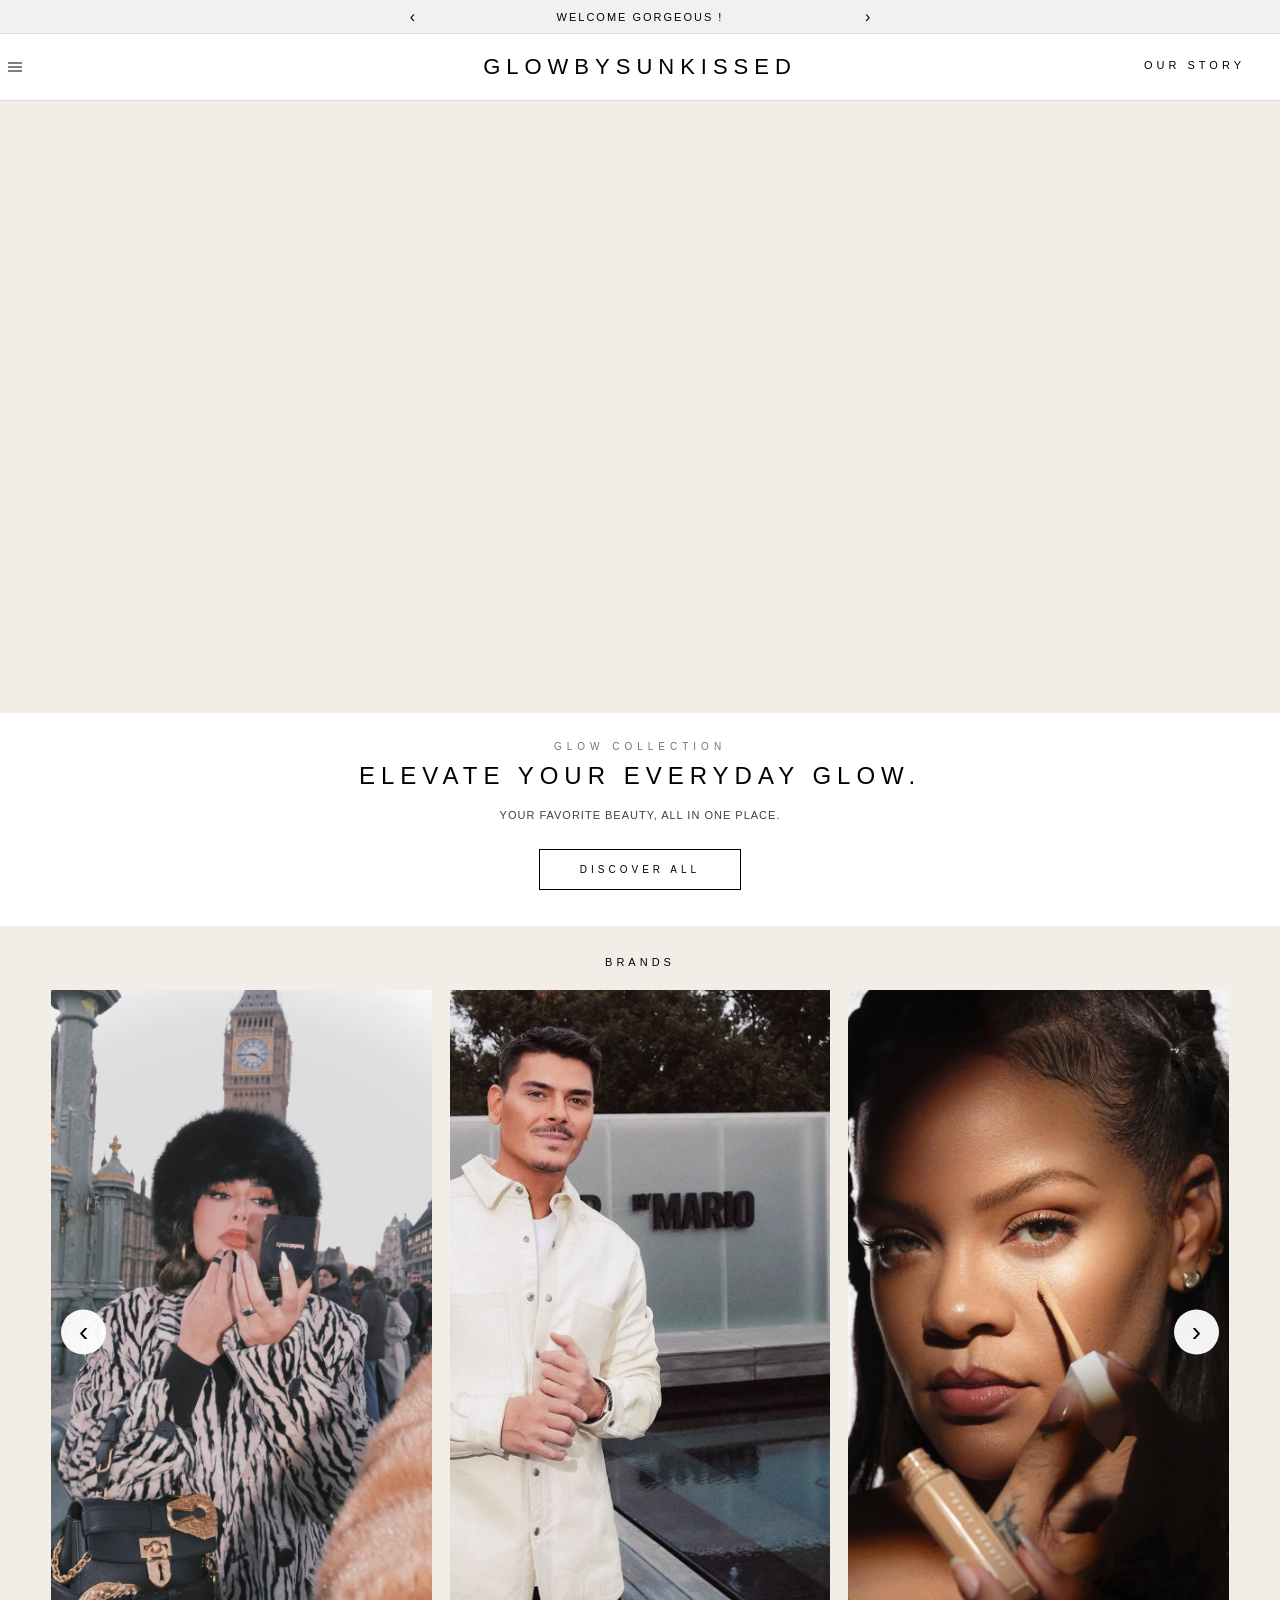
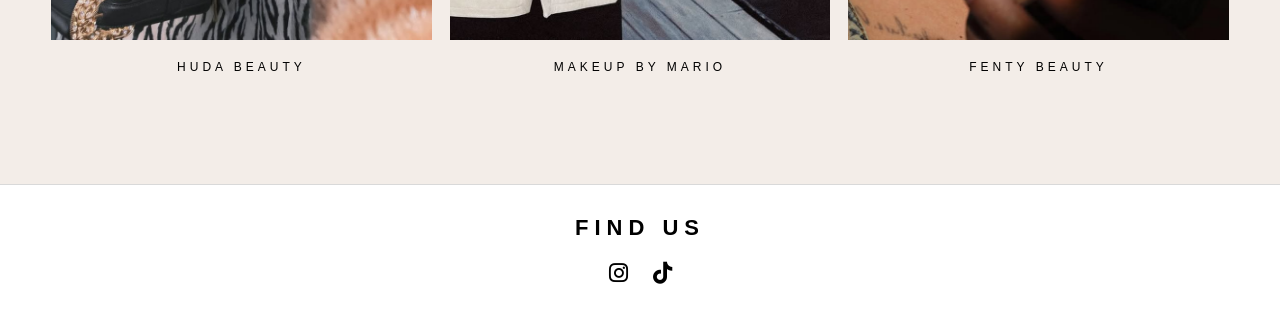
==== index.html @ 917afe5e "Add files via upload" ====
<!DOCTYPE html>
<html lang="en">
<head>
<meta charset="UTF-8">
<meta name="viewport" content="width=device-width, initial-scale=1.0">
<link rel="icon" type="image/png" href="iconn.png">
<title>glowbysunkissed</title>
<link rel="stylesheet" href="TitlePage1.css">
</head>

<body>
<!-- POPUP
<div id="popupOverlay">

  <div class="popup-box">

    CLOSE
    <span class="popup-close">&times;</span>

    LEFT IMAGE
    <div class="popup-image">
      <img src="comingsoon.jpeg">
    </div>

    RIGHT CONTENT
    <div class="popup-content">

      <h2>COMING SOON !</h2>

      <p>Stay tuned for something beautiful.</p>


    </div>

  </div>

</div> -->
<div class="announcement-bar">

<button class="announce-btn" id="announcePrev">&#8249;</button>

<div class="announcement-container">
<div class="announcement-slider" id="announcementSlider">
<span class="announcement-item">WELCOME GORGEOUS !</span>
<span class="announcement-item">YOUR FAVORITE BRANDS ARE WAITING</span>
<span class="announcement-item">KEEP GLOWING BEAUTIFUL</span>
</div>
</div>

<button class="announce-btn" id="announceNext">&#8250;</button>

</div>

<header class="fenty-header">
<a href="ourstory" class="about-header">OUR STORY</a>
<!-- MOBILE OVERLAY -->
<div class="mobile-overlay" id="mobileOverlay"></div>

<!-- MOBILE MENU -->
<div class="mobile-menu" id="mobileMenu">

  <div class="mobile-menu-header">
    <span>MENU</span>
    <button class="mobile-close" id="closeMenuBtn" aria-label="Close menu">&times;</button>
  </div>

  <div class="mobile-menu-content">
    <a href="miniglow" class="mobile-menu-link">MINIGLOW !</a>
        <a href="shop" class="mobile-menu-link">SHOP ALL</a>
    <a href="shop?filter=face" class="mobile-menu-link">FACE</a>
    <a href="shop?filter=cheeks" class="mobile-menu-link">CHEEKS</a>
    <a href="shop?filter=eyes" class="mobile-menu-link">EYES</a>
    <a href="shop?filter=lips" class="mobile-menu-link">LIPS</a>
    <a href="shop?filter=brush" class="mobile-menu-link">BRUSH</a>

    <!-- BRANDS COMBO BOX -->
    <div class="mobile-menu-group brands-combo">
      <button class="mobile-menu-link combo-toggle" type="button">
        <span>BRANDS</span>
        <span class="combo-icon">+</span>
      </button>

      <div class="mobile-submenu">
        <a href="shop?filter=hudabeauty">HUDABEAUTY</a>
        <a href="shop?filter=makeupbymario">MAKEUPBYMARIO</a>
        <a href="shop?filter=fentybeauty">FENTYBEAUTY</a>
        <a href="shop?filter=refy">REFY</a>
        <a href="shop?filter=loca">LOCA</a>
        <a href="shop?filter=kosas">KOSAS</a>
        <a href="shop?filter=onesize">ONESIZE</a>
        <a href="shop?filter=hauslabs">HAUSLABS</a>
        <a href="shop?filter=saie">SAIE</a>
      </div>
    </div>

    <div class="mobile-world-title">
      <strong>GLOWERS</strong> WORLD
    </div>

    <div class="mobile-world-links">
      <a href="#" class="mobile-menu-link findus-toggle">FIND US</a>

      <div class="findus-submenu">
        <a href="https://www.instagram.com/glow.bysunkissed">INSTAGRAM</a>
        <a href="https://www.tiktok.com/@sunkissedreview">TIKTOK</a>
      </div>

      <a href="ourstory">OUR STORY</a>
    </div>

  </div>
</div>

<!-- MENU ICON -->
<div class="menu-icon" id="menuBtn">
<span></span>
<span></span>
<span></span>
</div>

<h1>
<a href="index" class="logo-link">GLOWBYSUNKISSED</a>
</h1>

</header>

<!-- MEGA MENU -->
<div class="mega-menu luxury-menu">
  <div class="mega-grid luxury-mega-grid">

    <a href="shop?filter=face" class="luxury-mega-item">
      <img src="headerpc/face.jpg" alt="FACE">
      <div class="mega-content">
        <span></span>
        <p>FACE</p>
      </div>
    </a>

    <a href="shop?filter=cheeks" class="luxury-mega-item">
      <img src="headerpc/cheeks.jpg" alt="CHEEKS">
      <div class="mega-content">
        <span></span>
        <p>CHEEKS</p>
      </div>
    </a>

    <a href="shop?filter=eyes" class="luxury-mega-item">
      <img src="headerpc/eyes.jpg" alt="EYES">
      <div class="mega-content">
        <span></span>
        <p>EYES</p>
      </div>
    </a>

    <a href="miniglow" class="luxury-mega-item">
      <img src="miniglow/miniglow.jpeg" alt="MINIGLOW">
      <div class="mega-content">
        <span></span>
        <p>MINIGLOW !</p>
      </div>
    </a>

    <a href="shop?filter=lips" class="luxury-mega-item">
      <img src="headerpc/lips.jpg" alt="LIPS">
      <div class="mega-content">
        <span></span>
        <p>LIPS</p>
      </div>
    </a>

    <a href="shop?filter=brush" class="luxury-mega-item">
      <img src="headerpc/brush.jpg" alt="BRUSH">
      <div class="mega-content">
        <span></span>
        <p>BRUSH</p>
      </div>
    </a>

  </div>
</div>
</div>

<section class="home-hero-refy">

  <div class="hero-video-full">
<video class="hero-video" autoplay muted loop playsinline poster="hero.jpg">
  <source src="hero.mp4 (2).mp4" type="video/mp4">
</video>
  </div>

  <div class="hero-text-under">
    <p class="home-kicker">GLOW COLLECTION</p>
    <h2>ELEVATE YOUR EVERYDAY GLOW.</h2>
<p class="home-desc">
YOUR FAVORITE BEAUTY, ALL IN ONE PLACE.
</p>

    <a href="shop" class="home-hero-btn">DISCOVER ALL</a>
  </div>

</section>


<section class="categories-section">

<p class="sub-title">BRANDS</p>

<div class="categories-wrapper">

<button class="nav-btn prev" id="prevBtn">&#8249;</button>

<div class="categories-slider" id="categoriesSlider">

<!-- Huda Beauty -->
<div class="category-card">
<div class="category-image-box">
<img src="titleHudabeauty.jpg" alt="HUDA BEAUTY">
<a href="shop?filter=hudabeauty" class="view-product-btn">EXPLORE</a>
</div>
<span class="category-label">HUDA BEAUTY</span>
</div>

<!-- Makeup By Mario -->
<div class="category-card">
<div class="category-image-box">
<img src="titleMakeupByMario.jpg" alt="MAKEUP BY MARIO">
<a href="shop?filter=makeupbymario" class="view-product-btn">EXPLORE</a>
</div>
<span class="category-label">MAKEUP BY MARIO</span>
</div>

<!-- Fenty Beauty -->
<div class="category-card">
<div class="category-image-box">
<img src="titleFentyBeauty.jpg" alt="FENTY BEAUTY">
<a href="shop?filter=fentybeauty" class="view-product-btn">EXPLORE</a>
</div>
<span class="category-label">FENTY BEAUTY</span>
</div>

<!-- REFY -->
<div class="category-card">
<div class="category-image-box">
<img src="titleREFY.jpg" alt="REFY">
<a href="shop?filter=refy" class="view-product-btn">EXPLORE</a>
</div>
<span class="category-label">REFY</span>
</div>

<!-- LOCA -->
<div class="category-card">
<div class="category-image-box">
<img src="titleLoca.jpg" alt="LOCA">
<a href="shop?filter=loca" class="view-product-btn">EXPLORE</a>
</div>
<span class="category-label">LOCA</span>
</div>

<!-- KOSAS -->
<div class="category-card">
<div class="category-image-box">
<img src="titleKosas.jpg" alt="KOSAS">
<a href="shop?filter=kosas" class="view-product-btn">EXPLORE</a>
</div>
<span class="category-label">KOSAS</span>
</div>

<!-- ONESIZE -->
<div class="category-card">
<div class="category-image-box">
<img src="titleOnesize.jpg" alt="ONE/SIZE">
<a href="shop?filter=onesize" class="view-product-btn">EXPLORE</a>
</div>
<span class="category-label">ONE/SIZE</span>
</div>

<!-- HAUS LABS -->
<div class="category-card">
<div class="category-image-box">
<img src="titleHausLabss143.jpg" alt="HAUS LABS">
<a href="shop?filter=hauslabs" class="view-product-btn">EXPLORE</a>
</div>
<span class="category-label">HAUS LABS</span>
</div>

<!-- Saie -->
<div class="category-card">
<div class="category-image-box">
<img src="titleSaie.jpg" alt="SAIE">
<a href="shop?filter=saie" class="view-product-btn">EXPLORE</a>
</div>
<span class="category-label">SAIE</span>
</div>

</div>

<button class="nav-btn next" id="nextBtn">&#8250;</button>

</div>

</section>

<footer class="footer-findus" id="findus">

<h1>FIND US</h1>
<div class="social-icons">
<a href="https://www.instagram.com/glow.bysunkissed"><i class="fa-brands fa-instagram"></i></a>
<a href="https://www.tiktok.com/@sunkissedreview"><i class="fa-brands fa-tiktok"></i></a>
</div>

</footer>

<link rel="stylesheet" href="https://cdnjs.cloudflare.com/ajax/libs/font-awesome/6.5.0/css/all.min.css">

<script src="titlepage.js"></script>

</body>
</html>
---- TitlePage1.css ----
/* RESET */
*{
margin:0;
padding:0;
box-sizing:border-box;
}

html,body{
width:100%;
max-width:100%;
overflow-x:hidden;
}

/* BODY */

body{
background:#f3ede8;
font-family:Georgia, serif;
}

/* LINKS */

.logo-link{
text-decoration:none;
color:black;
}

/* HEADER */

.fenty-header{
position:relative;
text-align:center;
padding:20px 0;
border-bottom:1px solid #d9d9d9;
background:white;
z-index:2000;
}

.fenty-header h1{
font-size:22px;
letter-spacing:6px;
font-weight:500;
font-family:Arial, sans-serif;
}

/* HAMBURGER */

.menu-icon{
position:absolute;
left:8px;
top:50%;
transform:translateY(-50%);
width:14px;
height:9px;
display:flex;
flex-direction:column;
justify-content:space-between;
cursor:pointer;
z-index:6000;
}

.menu-icon span{
display:block;
height:1px;
width:100%;
background:#000;
transition:0.3s;
}

.menu-icon.active span:nth-child(1){
transform:rotate(45deg) translate(3px,3px);
}

.menu-icon.active span:nth-child(2){
opacity:0;
}

.menu-icon.active span:nth-child(3){
transform:rotate(-45deg) translate(3px,-3px);
}

/* CATEGORY */

.category-menu{
position:absolute;
left:40px;
top:50%;
transform:translateY(-50%);
font-family:Arial, sans-serif;
z-index:2000;
}

.category-text{
font-size:11px;
letter-spacing:4px;
cursor:pointer;
}

/* MEGA MENU */

.mega-menu{
position:fixed;
top:95px;
left:0;
width:100%;
height:50vh;
background:#f3ede8;
z-index:3000;
padding:40px 80px;
transform:translateY(-20px);
opacity:0;
pointer-events:none;
transition:transform 0.35s ease, opacity 0.35s ease;
}

.mega-menu.active{
transform:translateY(0);
opacity:1;
pointer-events:auto;
}

.mega-grid{
display:grid;
grid-template-columns:repeat(auto-fit,minmax(180px,1fr));
}

.mega-item{
text-decoration:none;
color:black;
}

.mega-item img{
width:100%;
height:220px;
object-fit:cover;
transition:0.3s;
}

.mega-item:hover img{
transform:scale(1.05);
}

.mega-item p{
text-align:center;
font-size:11px;
letter-spacing:4px;
margin-top:14px;
font-family:Arial, sans-serif;
}

/* SECTION */

.categories-section{
width:100%;
padding:30px 4vw 50px;
}

.sub-title{
text-align:center;
font-family:Arial, sans-serif;
font-size:11px;
letter-spacing:4px;
margin-bottom:22px;
}

/* WRAPPER */

.categories-wrapper{
position:relative;
overflow:hidden;
width:100%;
}

/* SLIDER */

.categories-slider{
display:flex;
gap:18px;
transition:transform 0.45s ease;
}

/* CARD */

.category-card{
min-width:calc((100% - 36px) / 3);
flex:0 0 calc((100% - 36px) / 3);
text-align:center;
}

/* IMAGE */

.category-image-box{
position:relative;
width:100%;
height:650px;
background:#ebe3dc;
overflow:hidden;
}

.category-image-box img{
width:100%;
height:100%;
object-fit:cover;
}

/* LABEL */

.category-label{
display:block;
margin-top:20px;
font-family:Arial, sans-serif;
font-size:12px;
letter-spacing:4px;
}

/* VIEW BUTTON */

.view-product-btn{
position:absolute;
left:50%;
bottom:22px;
transform:translateX(-50%);
width:80%;
padding:14px 18px;
border:1px solid #000;
background:rgba(255,255,255,0.95);
color:#000;
text-decoration:none;
text-align:center;
font-family:Arial;
font-size:11px;
letter-spacing:4px;
opacity:0;
transition:0.3s;
}

.category-image-box:hover .view-product-btn{
opacity:1;
}

.view-product-btn:hover{
background:#000;
color:#fff;
}

/* NAV BUTTONS */

.nav-btn{
position:absolute;
top:50%;
transform:translateY(-50%);
width:45px;
height:45px;
border:none;
border-radius:50%;
background:rgba(255,255,255,0.95);
font-size:28px;
cursor:pointer;
z-index:5;
display:flex;
align-items:center;
justify-content:center;
}

.prev{left:10px;}
.next{right:10px;}

/* ANNOUNCEMENT BAR */

.announcement-bar{
width:100%;
height:34px;
background:#f1f1f1;
border-bottom:1px solid #e6e0db;
display:flex;
align-items:center;
justify-content:center;
gap:15px;
font-family:Arial;
font-size:11px;
letter-spacing:2px;
}

.announcement-container{
width:420px;
overflow:hidden;
text-align:center;
}

.announcement-slider{
display:flex;
transition:transform 0.3s ease;
}

.announcement-item{
min-width:100%;
}

.announce-btn{
border:none;
background:none;
font-size:16px;
cursor:pointer;
}

/* FOOTER */

.footer-findus{
text-align:center;
padding:30px 0;
border-top:1px solid #d9d9d9;
background:white;
margin-top:60px;
}

.footer-findus h1{
font-size:22px;
letter-spacing:6px;
font-family:Arial;
}

.social-icons{
margin-top:20px;
display:flex;
justify-content:center;
gap:25px;
}

.social-icons a{
font-size:22px;
color:black;
transition:0.3s;
}

.social-icons a:hover{
opacity:0.6;
}

/* MOBILE SIDE MENU BASE */

/* MOBILE SIDE MENU BASE */

.mobile-menu{
position:fixed;
top:0;
left:-100%;
width:84%;
max-width:380px;
height:100dvh;
background:#f7f7f5;
z-index:5000;
padding:0;
transition:left 0.35s ease;
overflow-y:auto;
-webkit-overflow-scrolling:touch;
}

.mobile-menu.active{
left:0;
}

.mobile-overlay{
position:fixed;
top:0;
left:0;
width:100%;
height:100%;
background:rgba(0,0,0,0.15);
opacity:0;
pointer-events:none;
transition:0.3s;
z-index:4000;
}

.mobile-overlay.active{
opacity:1;
pointer-events:auto;
}

/* BODY LOCK WHEN MENU OPEN */

body.menu-open{
position:fixed;
width:100%;
overflow:hidden;
}

/* MOBILE MENU HEADER */

.mobile-menu-header{
display:flex;
justify-content:space-between;
align-items:center;
padding:24px 24px;
border-bottom:1px solid #dcdcdc;
font-family:Arial, sans-serif;
font-size:16px;
letter-spacing:5px;
color:#111;
text-transform:uppercase;
}

/* MOBILE MENU CONTENT */

.mobile-menu-content{
padding:0 24px 120px;
}

/* MOBILE MENU GROUP */

.mobile-menu-group{
border-bottom:1px solid #d6d6d6;
}

.mobile-menu-link{
display:flex;
justify-content:space-between;
align-items:center;
width:100%;
min-height:84px;
padding:0;
background:none;
border:none;
font-family:Arial, sans-serif;
font-size:14px;
letter-spacing:4px;
text-decoration:none;
text-transform:uppercase;
color:#111;
cursor:pointer;
text-align:left;
}

.submenu-icon{
font-size:30px;
font-weight:300;
line-height:1;
color:#111;
transition:0.25s ease;
}

/* SUBMENU */

.mobile-submenu{
display:none;
background:#ececea;
margin-bottom:0;
}

.mobile-menu-group.open .mobile-submenu{
display:block;
}

.mobile-menu-group.open .submenu-icon{
transform:rotate(45deg);
}

.mobile-submenu a{
display:block;
padding:18px 18px;
border-top:1px solid #d6d6d6;
font-family:Arial, sans-serif;
font-size:13px;
letter-spacing:4px;
text-decoration:none;
text-transform:uppercase;
color:#3a3a3a;
background:#ececea;
}

/* GLOW WORLD */

.mobile-world-title{
padding:28px 0 36px;
font-family:Arial, sans-serif;
font-size:18px;
letter-spacing:7px;
text-transform:uppercase;
color:#111;
}

.mobile-world-title strong{
font-weight:800;
letter-spacing:2px;
margin-right:6px;
}

/* WORLD LINKS */

.mobile-world-links{
display:flex;
flex-direction:column;
gap:28px;
padding-bottom:20px;
}

.mobile-world-links a{
text-decoration:none;
font-family:Arial, sans-serif;
font-size:14px;
letter-spacing:4px;
text-transform:uppercase;
color:#8c8c8c;
}

/* MOBILE */

@media (max-width:600px){

.fenty-header{
padding:10px 0;
}

.fenty-header h1{
font-size:16px;
letter-spacing:4px;
}

.menu-icon{
left:10px;
width:12px;
height:8px;
}

.categories-section{
padding:20px 0 40px;
}

.category-card{
min-width:100%;
flex:0 0 100%;
}

.category-image-box{
height:72vh;
min-height:520px;
}

.nav-btn{
width:38px;
height:38px;
font-size:22px;
}

.footer-findus h1{
font-size:18px;
letter-spacing:4px;
}

.social-icons a{
font-size:20px;
}

/* hide desktop mega menu on mobile */
.mega-menu{
display:none !important;
}

}

/* DESKTOP */

@media (min-width:601px){

.mobile-menu,
.mobile-overlay{
display:none;
}

}
/* MOBILE MENU LINKS */

.mobile-menu-link{
display:block;
padding:26px 0;
border-bottom:1px solid #dcdcdc;
font-family:Arial;
font-size:14px;
letter-spacing:4px;
text-decoration:none;
color:black;
text-transform:uppercase;
}

/* GLOW WORLD */

.mobile-world-title{
padding:30px 0 35px;
font-family:Arial;
font-size:18px;
letter-spacing:6px;
}

.mobile-world-title strong{
font-weight:800;
margin-right:6px;
}

/* LINKS UNDER GLOW WORLD */

.mobile-world-links{
display:flex;
flex-direction:column;
gap:28px;
padding-bottom:40px;
}

.mobile-world-links a{
text-decoration:none;
color:#888;
font-family:Arial;
font-size:14px;
letter-spacing:4px;
text-transform:uppercase;
}
/* BRANDS COMBO BOX */

.combo-icon{
font-size:28px;
font-weight:300;
line-height:1;
color:#111;
transition:0.25s ease;
}

.mobile-menu-group.active .combo-icon{
transform:rotate(45deg);
}

/* SUBMENU */

.mobile-submenu{
display:none;
background:#ececea;
}

.mobile-menu-group.active .mobile-submenu{
display:block;
}

.mobile-submenu a{
display:block;
padding:18px 18px;
border-top:1px solid #d6d6d6;
font-family:Arial, sans-serif;
font-size:13px;
letter-spacing:4px;
text-decoration:none;
text-transform:uppercase;
color:#3a3a3a;
background:#ececea;
}
html{
scroll-behavior:smooth;
}

.mobile-world-links{
display:flex;
flex-direction:column;
align-items:center;   /* يخلي كل العناصر في النص */
gap:20px;
}

.mobile-world-links a{
text-align:center;
}

.findus-submenu{
display:none;
flex-direction:column;
align-items:center;
margin-top:8px;
}

.findus-submenu.active{
display:flex;
}

.findus-submenu a{
text-align:center;
padding:10px 0;
font-family:Arial;
font-size:13px;
letter-spacing:4px;
text-decoration:none;
color:#888;
}

.about-header{
position:absolute;
right:35px;
top:50%;
transform:translateY(-50%);
font-family:Arial, sans-serif;
font-size:11px;
letter-spacing:4px;
text-decoration:none;
color:black;
padding-bottom:3px;
border-bottom:1px solid transparent;
transition:0.25s;
}

.about-header:hover{
border-bottom:1px solid black;
opacity:0.7;
}

/* اخفاءه في الجوال */

@media (max-width:768px){

.about-header{
display:none;
}

}
/* OVERLAY */
#popupOverlay{
position: fixed;
top: 0;
left: 0;
width: 100%;
height: 100%;
background: rgba(0,0,0,0.4);
backdrop-filter: blur(4px);
display: flex;
align-items: center;
justify-content: center;
z-index: 999999;
opacity: 0;
visibility: hidden;
transition: 0.4s;
}

/* SHOW */
#popupOverlay.active{
opacity: 1;
visibility: visible;
}

/* BOX */
.popup-box{
width: 800px;
max-width: 90%;
background: white;
display: grid;
grid-template-columns: 1fr 1fr;
position: relative;
}

/* IMAGE */
.popup-image img{
width: 100%;
height: 100%;
object-fit: cover;
}

/* CONTENT */
.popup-content{
padding: 50px 40px;
display: flex;
flex-direction: column;
justify-content: center;
}

.popup-content h2{
font-size: 18px;
letter-spacing: 4px;
margin-bottom: 10px;
}

.popup-content p{
font-size: 13px;
color: #555;
margin-bottom: 25px;
}

/* BUTTON */
.popup-btn{
padding: 12px;
border: none;
background: black;
color: white;
letter-spacing: 3px;
cursor: pointer;
}

/* CLOSE */
.popup-close{
position: absolute;
top: 10px;
right: 15px;
font-size: 22px;
cursor: pointer;
}

/* MOBILE */
@media(max-width:600px){

.popup-box{
grid-template-columns: 1fr;
}

.popup-image{
height: 200px;
}

}
/* ===== FIX MOBILE FULL WIDTH SLIDER ===== */
@media (max-width:600px){

.categories-section{
padding:20px 0 40px !important;

}

.categories-wrapper{
overflow:hidden;
}

.categories-slider{
gap:0 !important;
}

.category-card{
min-width:100vw !important;
flex:0 0 100vw !important;
}

.category-image-box{
width:100vw !important;
height:72vh;
min-height:520px;
}

}
/* ===== SHOP ALL | ELEGANT LUXURY ===== */
.shop-all-link{
display:flex;
align-items:center;
justify-content:center;
gap:16px;
width:fit-content;
margin:42px auto 0;
text-decoration:none;
color:#111;
font-family:Arial, sans-serif;
font-size:11px;
letter-spacing:5px;
text-transform:uppercase;
transition:opacity 0.3s ease, letter-spacing 0.3s ease;
}

.shop-all-link::before,
.shop-all-link::after{
content:"";
display:block;
width:38px;
height:1px;
background:rgba(0,0,0,0.35);
transition:width 0.3s ease, background 0.3s ease;
}

.shop-all-link:hover{
opacity:0.72;
letter-spacing:6px;
}

.shop-all-link:hover::before,
.shop-all-link:hover::after{
width:54px;
background:rgba(0,0,0,0.7);
}

@media (max-width:600px){
.shop-all-link{
margin:28px auto 0;
font-size:10px;
letter-spacing:4px;
gap:12px;
}

.shop-all-link::before,
.shop-all-link::after{
width:26px;
}
}
/* ===== DIOR STYLE | INVISIBLE FRAME ===== */

.dior-link-wrap{
width:100%;
display:flex;
justify-content:center;
margin:22px 0 25px;
}

.dior-link{
width:min(92%, 720px);
display:flex;
align-items:center;
justify-content:center;
gap:22px;
padding:20px 0;
position:relative;
}

/* خطوط ديور */
.dior-line{
flex:1;
height:1px;
background:linear-gradient(to right, rgba(0,0,0,0.08), rgba(0,0,0,0.28), rgba(0,0,0,0.08));
}

/* النص */
.dior-link a{
text-decoration:none;
color:#111;
font-family:Georgia, serif;
font-size:13px;
letter-spacing:3.6px;
text-transform:uppercase;
white-space:nowrap;
transition:0.3s ease;
}

/* ✨ اللمسة الفخمة (بدل الفريم) */
.dior-link::after{
content:"";
position:absolute;
left:50%;
bottom:0;
width:60%;
height:20px;
transform:translateX(-50%);
background:radial-gradient(rgba(0,0,0,0.08), transparent 70%);
filter:blur(6px);
opacity:0.6;
}

/* hover ناعم */
.dior-link:hover a{
opacity:0.6;
letter-spacing:4.4px;
}

@media (max-width:600px){
.dior-link-wrap{
margin:40px 0 10px;
}

.dior-link{
width:min(92%, 340px);
gap:12px;
}

.dior-link a{
font-size:10px;
letter-spacing:2.4px;
}
}
@media (max-width:600px){
  .dior-link-wrap{
    display:none;
  }
}
/* ===== REFY STYLE HERO ===== */

.home-hero-refy{
width:100%;
background:#f3ede8;
}

.hero-video-full{
width:100%;
height:68vh;
min-height:560px;
overflow:hidden;
}

.hero-video{
display:block !important;
width:100%;
height:100%;
object-fit:cover;
}

.hero-text-under{
background:#fff;
text-align:center;
padding:28px 20px 36px;
}

.home-kicker{
font-family:Arial, sans-serif;
font-size:10px;
letter-spacing:5px;
opacity:0.55;
margin-bottom:10px;
}

.hero-text-under h2{
font-family:Arial, sans-serif;
font-size:24px;
font-weight:400;
letter-spacing:6px;
text-transform:uppercase;
margin-bottom:16px;
}

.home-desc{
font-family:Arial, sans-serif;
font-size:11px;
letter-spacing:1px;
line-height:1.7;
opacity:0.75;
margin-bottom:24px;
}

.home-hero-btn{
display:inline-block;
padding:14px 40px;
border:1px solid #000;
background:#fff;
color:#000;
text-decoration:none;
font-size:10px;
letter-spacing:4px;
font-family:Arial;
transition:0.3s;
}

.home-hero-btn:hover{
background:#000;
color:#fff;
}
@media(max-width:600px){

.hero-video-full{
height:55vh;
min-height:420px;
}

.hero-text-under{
padding:24px 18px 32px;
}

.hero-text-under h2{
font-size:18px;
letter-spacing:4px;
}

.home-desc{
font-size:10px;
}

}

/* إزالة اللون الأزرق في الجوال */

.home-hero-btn,
.home-hero-btn:visited,
.home-hero-btn:active,
.home-hero-btn:focus{
color:#000;
text-decoration:none;
outline:none;
}

/* لون عند الضغط في الجوال */
.home-hero-btn:active{
background:#000;
color:#fff;
}

/* إزالة اللمعة الزرقاء (iPhone / Android) */
.home-hero-btn{
-webkit-tap-highlight-color: transparent;
}
/* ULTRA LUXURY MEGA MENU */

.luxury-menu{
height:54vh;
padding:44px 5vw;
background:rgba(243,237,232,0.96);
backdrop-filter:blur(10px);
}

.luxury-mega-grid{
display:grid;
grid-template-columns:repeat(6,1fr);
gap:10px;
height:100%;
}

.luxury-mega-item{
position:relative;
height:100%;
overflow:hidden;
text-decoration:none;
background:#e8ded7;
}

.luxury-mega-item img{
width:100%;
height:100%;
object-fit:cover;
display:block;
filter:saturate(0.9) contrast(0.95);
transition:0.7s ease;
}

.luxury-mega-item::before{
content:"";
position:absolute;
inset:0;
background:linear-gradient(to top, rgba(0,0,0,0.42), transparent 58%);
opacity:0.55;
z-index:1;
transition:0.45s ease;
}

.mega-content{
position:absolute;
left:0;
bottom:0;
width:100%;
z-index:2;
padding:0 18px 24px;
color:white;
text-align:center;
transform:translateY(8px);
transition:0.45s ease;
}

.mega-content span{
display:block;
font-family:Georgia, serif;
font-size:13px;
font-style:italic;
opacity:0.72;
margin-bottom:12px;
}

.mega-content p{
font-family:Arial, sans-serif;
font-size:10px;
letter-spacing:4px;
color:white;
margin:0;
}

.mega-content::before{
content:"";
display:block;
width:34px;
height:1px;
background:rgba(255,255,255,0.7);
margin:0 auto 14px;
transition:0.45s ease;
}

.luxury-mega-item:hover img{
transform:scale(1.08);
filter:saturate(1) contrast(1.02);
}

.luxury-mega-item:hover::before{
opacity:0.8;
}

.luxury-mega-item:hover .mega-content{
transform:translateY(0);
}

.luxury-mega-item:hover .mega-content::before{
width:58px;
}

@media(max-width:900px){
.luxury-mega-grid{
grid-template-columns:repeat(3,1fr);
}
}

@media(max-width:600px){
.luxury-menu{
display:none !important;
}
}
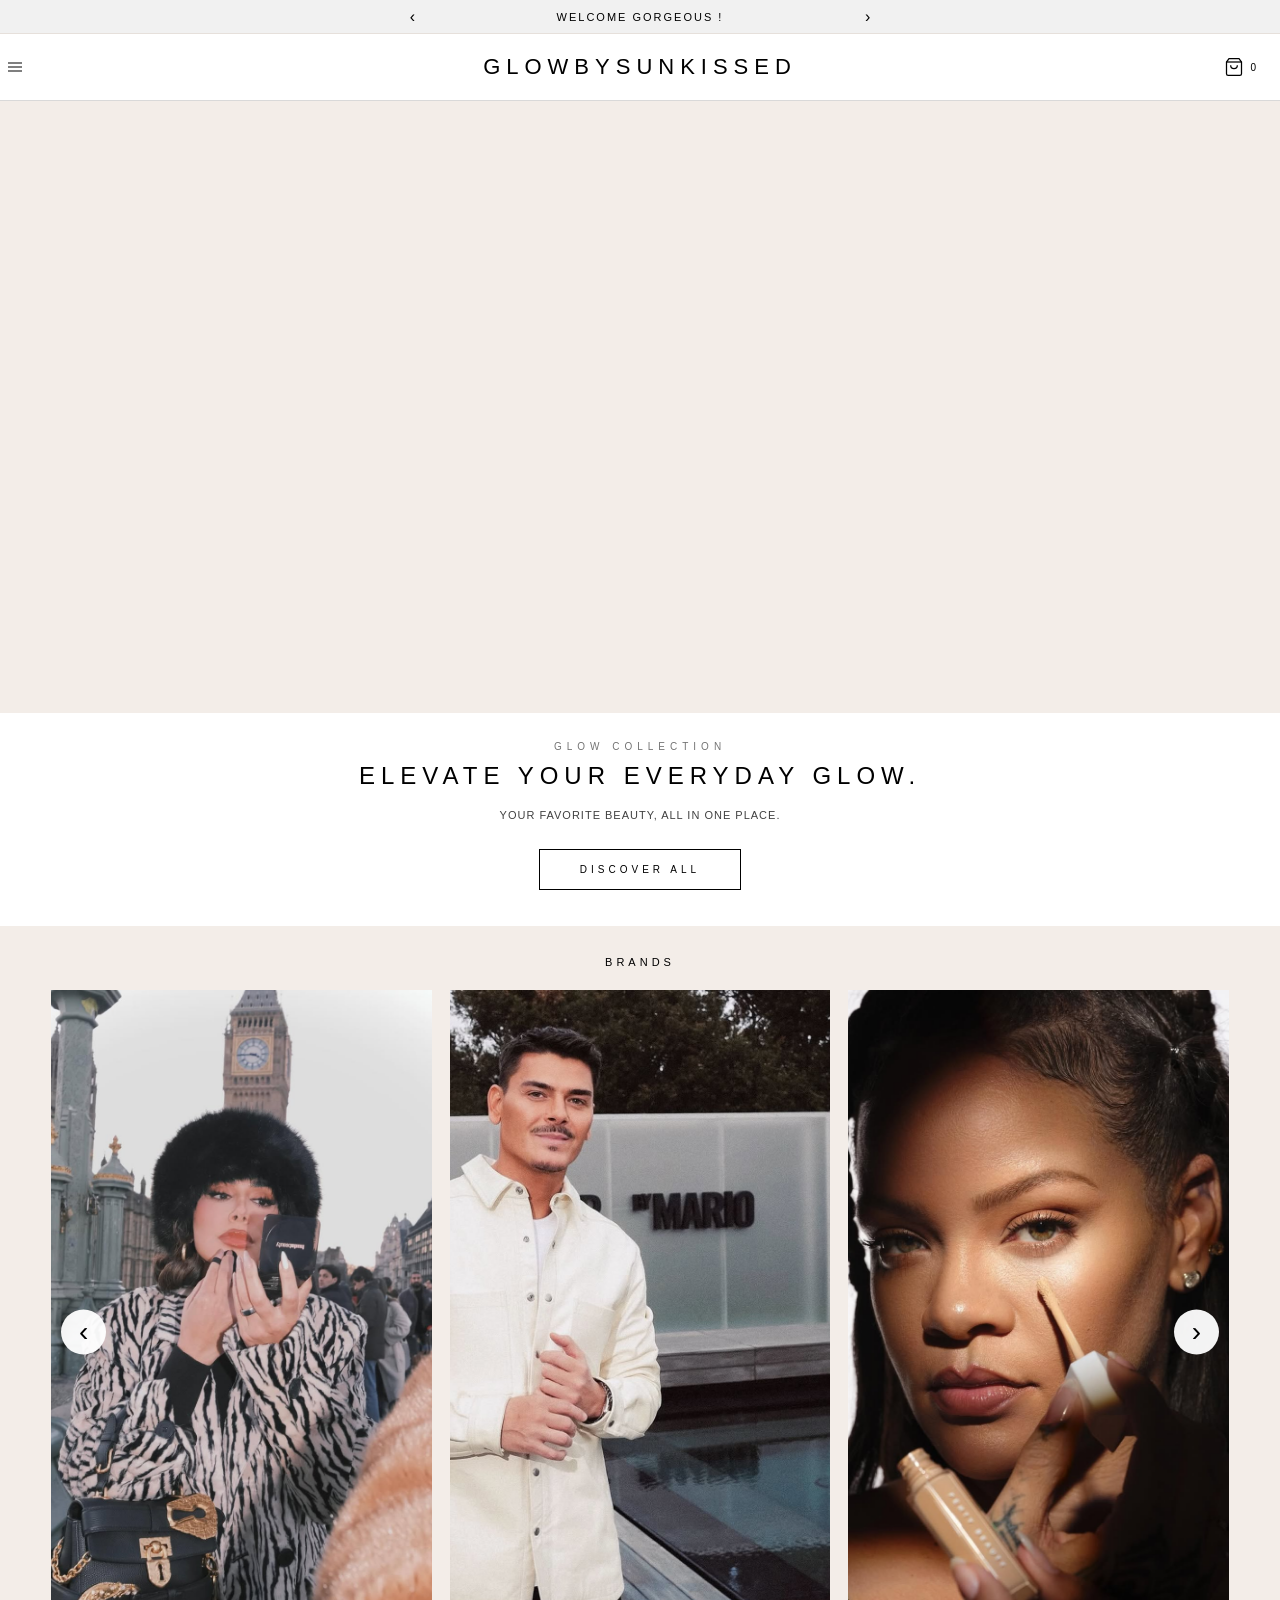
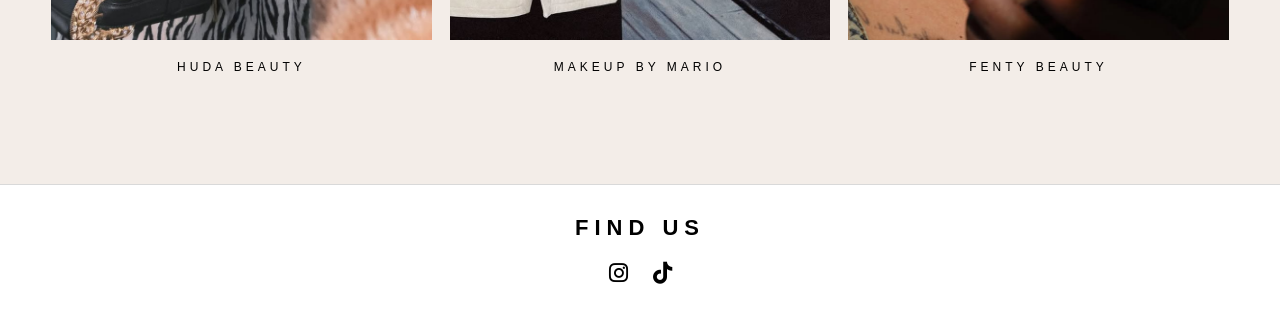
==== commit 796bc025: "Add files via upload" ====
--- a/index.html
+++ b/index.html
@@ -6,6 +6,50 @@
 <link rel="icon" type="image/png" href="iconn.png">
 <title>glowbysunkissed</title>
 <link rel="stylesheet" href="TitlePage1.css">
+<style>
+.fenty-header{position:relative;}
+.cart-icon{position:absolute;right:24px;top:50%;transform:translateY(-50%);cursor:pointer;display:flex;align-items:center;gap:6px;z-index:3000;}
+.cart-icon svg{display:block;}
+.cart-count{font-family:Arial,sans-serif;font-size:10px;color:#000;}
+.cart-overlay{display:none;position:fixed;inset:0;background:rgba(0,0,0,0.4);z-index:3500;}
+.cart-overlay.open{display:block;}
+.cart-drawer{position:fixed;right:-100%;top:0;width:380px;max-width:92vw;height:100vh;background:#fff;z-index:4000;display:flex;flex-direction:column;transition:right 0.35s ease;box-shadow:-4px 0 24px rgba(0,0,0,0.1);visibility:hidden;}
+.cart-drawer.open{right:0;visibility:visible;}
+.cart-header-bar{display:flex;justify-content:space-between;align-items:center;padding:22px 20px;border-bottom:1px solid #e8e2dc;}
+.cart-title{font-family:Arial,sans-serif;font-size:11px;letter-spacing:5px;}
+.cart-close{background:none;border:none;font-size:24px;cursor:pointer;color:#000;line-height:1;padding:0;}
+.cart-items{flex:1;overflow-y:auto;padding:12px 20px;}
+.cart-empty{font-family:Arial,sans-serif;font-size:10px;letter-spacing:3px;color:#aaa;text-align:center;margin-top:60px;}
+.cart-item{display:flex;gap:12px;padding:14px 0;border-bottom:1px solid #f5f0ec;}
+.cart-item-img{width:56px;height:66px;object-fit:cover;flex-shrink:0;background:#f5f0ec;}
+.cart-item-info{flex:1;min-width:0;}
+.cart-item-name{font-family:Arial,sans-serif;font-size:10px;letter-spacing:2px;margin:0 0 3px;white-space:nowrap;overflow:hidden;text-overflow:ellipsis;}
+.cart-item-sub{font-family:Arial,sans-serif;font-size:9px;letter-spacing:1px;color:#888;margin:0 0 5px;}
+.cart-item-price{font-family:Arial,sans-serif;font-size:10px;letter-spacing:2px;margin:0;}
+.cart-item-remove{background:none;border:none;cursor:pointer;font-size:18px;color:#ccc;align-self:flex-start;padding:0;line-height:1;}
+.cart-item-remove:hover{color:#000;}
+.cart-footer-inner{padding:18px 20px;border-top:1px solid #e8e2dc;}
+.cart-total-row{display:flex;justify-content:space-between;font-family:Arial,sans-serif;font-size:11px;letter-spacing:3px;margin-bottom:14px;}
+
+
+
+@media(max-width:768px){
+  .fenty-header{padding:10px 0;}
+  .fenty-header h1{font-size:16px;letter-spacing:4px;}
+  .cart-icon{right:14px;}
+  .cart-drawer{width:100vw;max-width:100vw;}
+  #cartFooter[style*="block"]{position:sticky;bottom:0;background:#fff;box-shadow:0 -2px 12px rgba(0,0,0,0.08);}
+  
+  
+  .cart-total-row{font-size:13px;letter-spacing:2px;margin-bottom:12px;}
+}
+.cart-send-btn{width:100%;padding:14px;background:#000;color:#fff;border:none;font-family:Arial,sans-serif;font-size:9px;letter-spacing:3px;cursor:pointer;margin-bottom:8px;transition:opacity .2s;}
+.cart-clear-btn{width:100%;padding:10px;background:none;color:#888;border:1px solid #ccc;font-family:Arial,sans-serif;font-size:8px;letter-spacing:3px;cursor:pointer;display:block !important;}
+@media(max-width:768px){
+  .cart-send-btn{font-size:9px;letter-spacing:2px;padding:15px;min-height:50px;}
+  .cart-clear-btn{font-size:8px;padding:12px;min-height:44px;display:block !important;}
+}
+</style>
 </head>
 
 <body>
@@ -52,7 +96,6 @@
 </div>
 
 <header class="fenty-header">
-<a href="ourstory" class="about-header">OUR STORY</a>
 <!-- MOBILE OVERLAY -->
 <div class="mobile-overlay" id="mobileOverlay"></div>
 
@@ -121,8 +164,26 @@
 <h1>
 <a href="index" class="logo-link">GLOWBYSUNKISSED</a>
 </h1>
+<div class="cart-icon" id="cartIcon" onclick="openCart()">
+<svg width="20" height="20" viewBox="0 0 24 24" fill="none" stroke="#000" stroke-width="1.5">
+<path d="M6 2L3 6v14a2 2 0 002 2h14a2 2 0 002-2V6l-3-4z"/>
+<line x1="3" y1="6" x2="21" y2="6"/>
+<path d="M16 10a4 4 0 01-8 0"/>
+</svg>
+<span class="cart-count" id="cartCount">0</span>
+</div>
 
 </header>
+<div class="cart-overlay" id="cartOverlay" onclick="closeCart()"></div>
+<div class="cart-drawer" id="cartDrawer">
+<div class="cart-header-bar"><span class="cart-title">YOUR BAG</span><button class="cart-close" onclick="closeCart()">&times;</button></div>
+<div class="cart-items" id="cartItems"><p class="cart-empty">Your bag is empty</p></div>
+<div id="cartFooter" style="display:none"><div class="cart-footer-inner">
+<div class="cart-total-row"><span>TOTAL</span><span id="cartTotal">BD 0</span></div>
+<button class="cart-send-btn" onclick="sendOrder()">SEND ORDER ON WHATSAPP</button>
+<button class="cart-clear-btn" onclick="clearCart()">CLEAR BAG</button>
+</div></div>
+</div>
 
 <!-- MEGA MENU -->
 <div class="mega-menu luxury-menu">
@@ -314,5 +375,45 @@
 
 <script src="titlepage.js"></script>
 
+<script>
+var cart=[];
+function getNum(s){return parseFloat((s||"").replace(/<[^>]+>/gi,"").replace(/[^0-9.]/g,""))||0;}
+function buildWA(items){
+  var url="https://wa.me/97334043024?text=Hi%20Glow%21%0A%0AI%27d%20like%20to%20order%3A%0A%0A",total=0;
+  items.forEach(function(item,i){
+    url+=encodeURIComponent((i+1)+". "+item.name+"\n");
+    if(item.brand)url+=encodeURIComponent("   Brand: "+item.brand+"\n");
+    if(item.shade)url+=encodeURIComponent("   Shade: "+item.shade+"\n");
+    if(item.size) url+=encodeURIComponent("   Size: "+item.size+"\n");
+    url+=encodeURIComponent("   Price: "+item.price+"\n%0A");
+    total+=item.priceNum;
+  });
+  url+=encodeURIComponent("Total: BD "+total.toFixed(1)+"\n");
+  return url;
+}
+function renderCart(){
+  var el=document.getElementById("cartItems"),footer=document.getElementById("cartFooter"),
+      count=document.getElementById("cartCount"),totalEl=document.getElementById("cartTotal");
+  if(count)count.textContent=cart.length;
+  if(!cart.length){if(el)el.innerHTML='<p class="cart-empty">Your bag is empty</p>';if(footer)footer.style.display="none";return;}
+  if(footer)footer.style.display="block";
+  var total=0,html="";
+  cart.forEach(function(item,i){
+    total+=item.priceNum;
+    var sub=(item.brand||"")+(item.shade?" — "+item.shade:"")+(item.size?" — "+item.size:"");
+    html+='<div class="cart-item">'+(item.img?'<img class="cart-item-img" src="'+item.img+'">':'')+
+    '<div class="cart-item-info"><p class="cart-item-name">'+item.name+'</p>'+
+    '<p class="cart-item-sub">'+sub+'</p><p class="cart-item-price">'+item.price+'</p></div>'+
+    '<button class="cart-item-remove" onclick="removeFromCart('+i+')">&times;</button></div>';
+  });
+  if(el)el.innerHTML=html;
+  if(totalEl)totalEl.textContent="BD "+total.toFixed(1);
+}
+function removeFromCart(i){cart.splice(i,1);renderCart();}
+function clearCart(){cart=[];renderCart();}
+function sendOrder(){if(cart.length)window.open(buildWA(cart),"_blank");}
+function openCart(){document.getElementById("cartDrawer").classList.add("open");document.getElementById("cartOverlay").classList.add("open");document.body.classList.add("menu-open");}
+function closeCart(){document.getElementById("cartDrawer").classList.remove("open");document.getElementById("cartOverlay").classList.remove("open");document.body.classList.remove("menu-open");}
+</script>
 </body>
 </html>
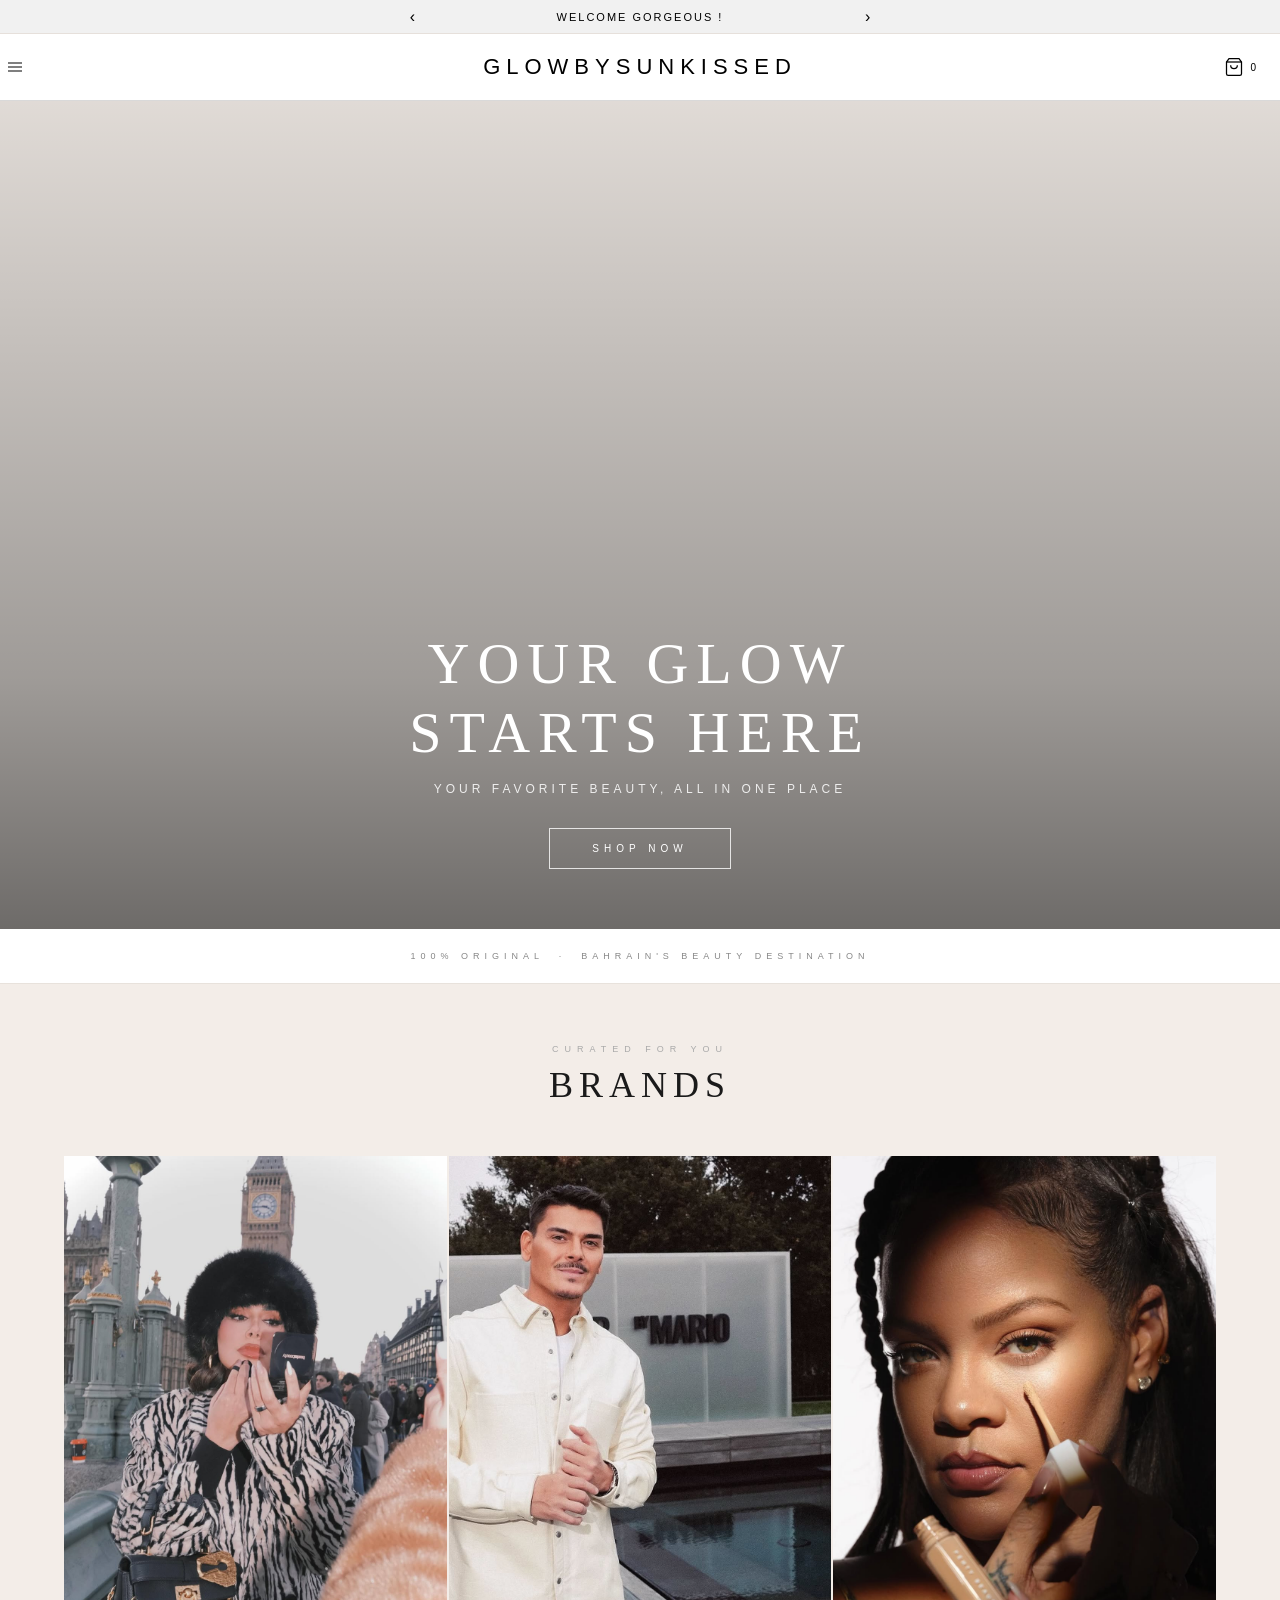
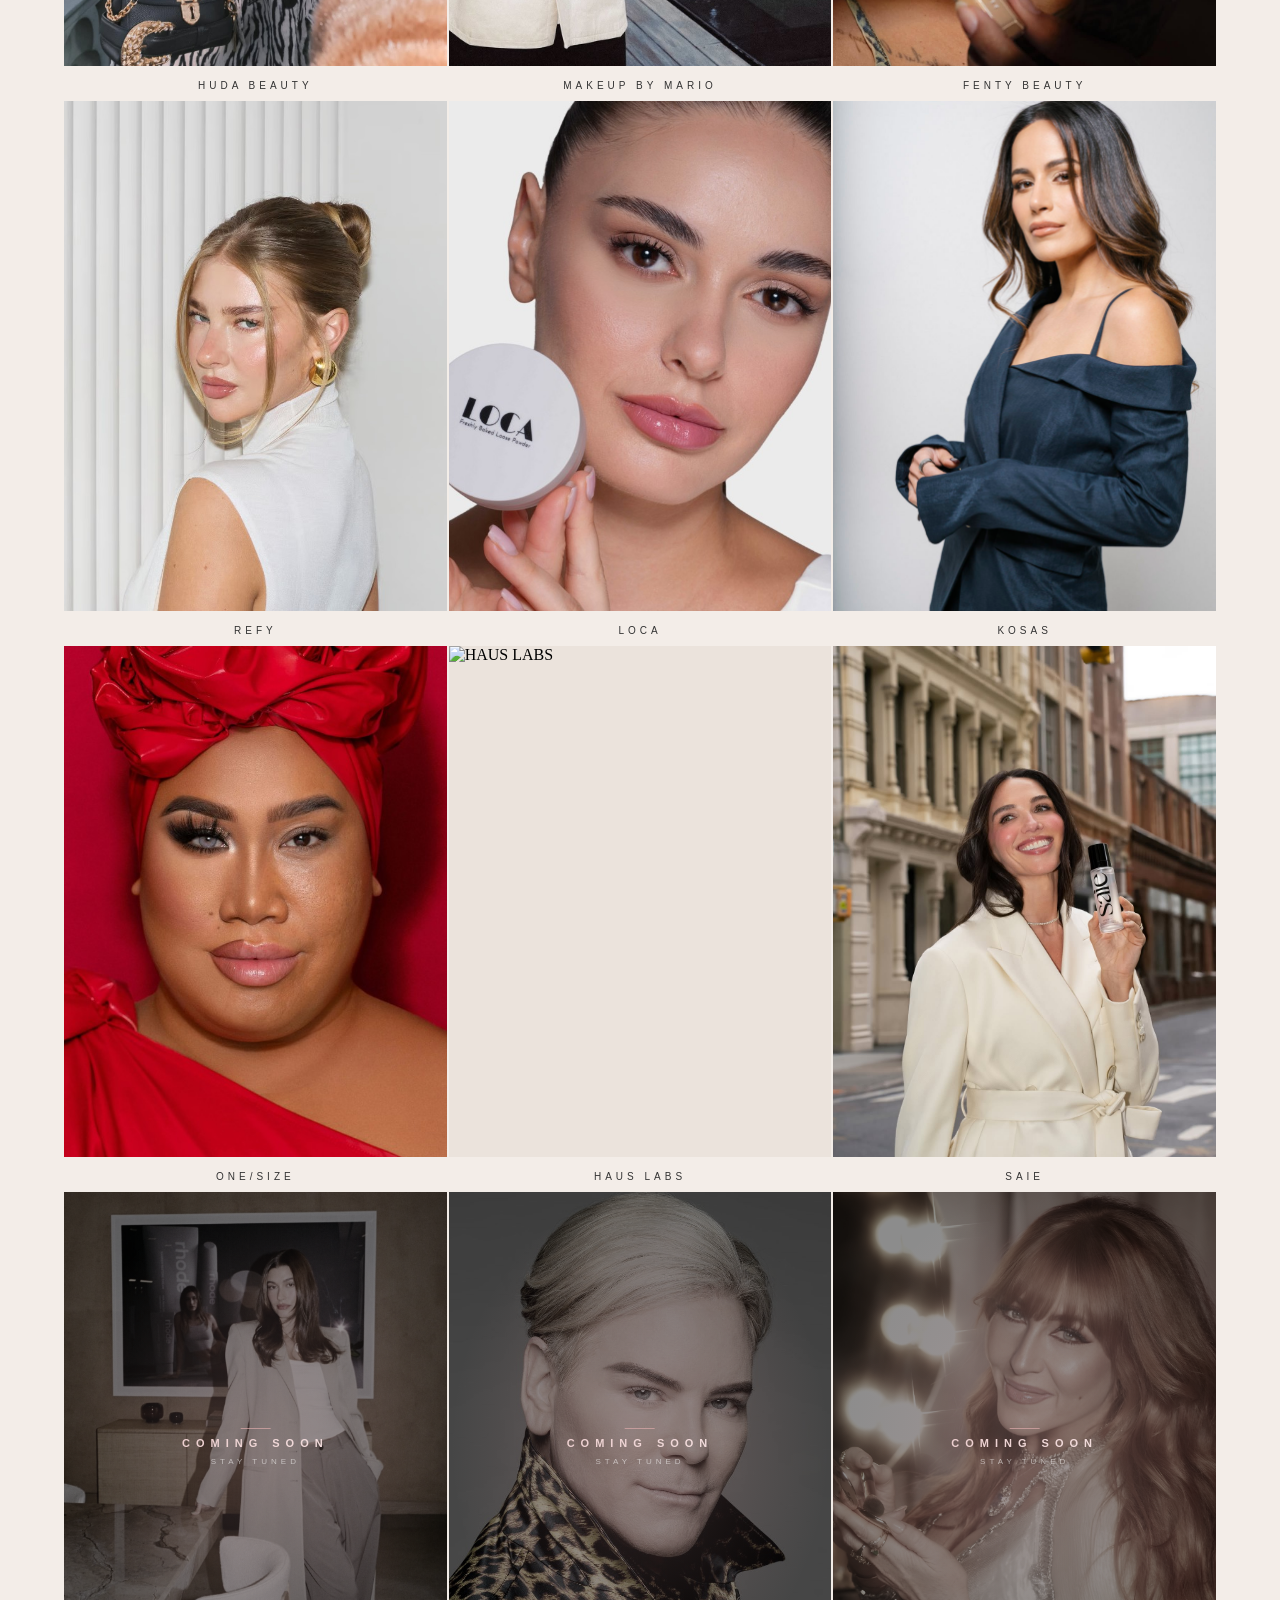
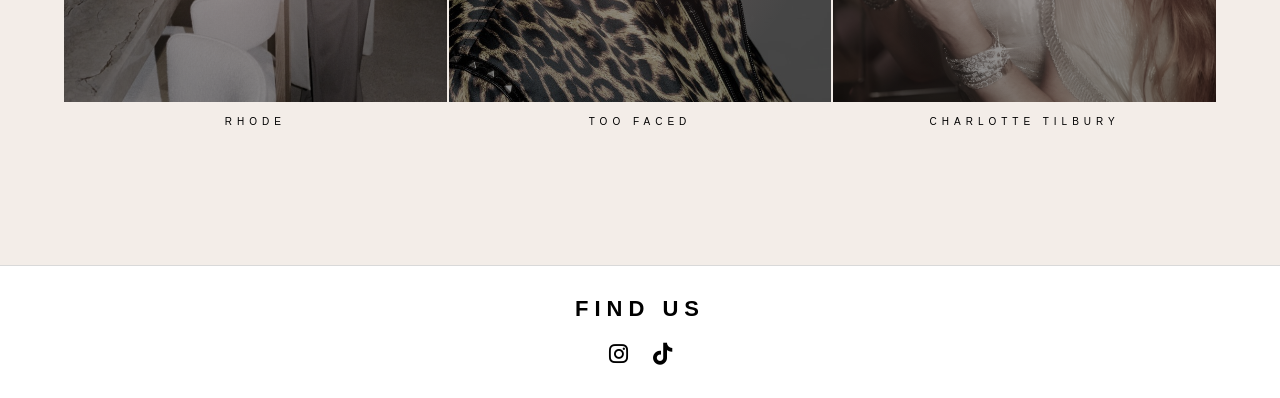
==== commit 1c4510e6: "Add files via upload" ====
--- a/index.html
+++ b/index.html
@@ -6,6 +6,7 @@
 <link rel="icon" type="image/png" href="iconn.png">
 <title>glowbysunkissed</title>
 <link rel="stylesheet" href="TitlePage1.css">
+<link rel="stylesheet" href="https://cdnjs.cloudflare.com/ajax/libs/font-awesome/6.5.0/css/all.min.css">
 <style>
 .fenty-header{position:relative;}
 .cart-icon{position:absolute;right:24px;top:50%;transform:translateY(-50%);cursor:pointer;display:flex;align-items:center;gap:6px;z-index:3000;}
@@ -13,8 +14,8 @@
 .cart-count{font-family:Arial,sans-serif;font-size:10px;color:#000;}
 .cart-overlay{display:none;position:fixed;inset:0;background:rgba(0,0,0,0.4);z-index:3500;}
 .cart-overlay.open{display:block;}
-.cart-drawer{position:fixed;right:-100%;top:0;width:380px;max-width:92vw;height:100vh;background:#fff;z-index:4000;display:flex;flex-direction:column;transition:right 0.35s ease;box-shadow:-4px 0 24px rgba(0,0,0,0.1);visibility:hidden;}
-.cart-drawer.open{right:0;visibility:visible;}
+.cart-drawer{position:fixed;right:-100%;top:0;width:380px;max-width:92vw;height:100vh;background:#fff;z-index:4000;display:flex;flex-direction:column;transition:right 0.35s ease;visibility:hidden;box-shadow:-4px 0 24px rgba(0,0,0,0.1);visibility:hidden;}
+.cart-drawer.open{right:0;visibility:visible;visibility:visible;}
 .cart-header-bar{display:flex;justify-content:space-between;align-items:center;padding:22px 20px;border-bottom:1px solid #e8e2dc;}
 .cart-title{font-family:Arial,sans-serif;font-size:11px;letter-spacing:5px;}
 .cart-close{background:none;border:none;font-size:24px;cursor:pointer;color:#000;line-height:1;padding:0;}
@@ -49,36 +50,432 @@
   .cart-send-btn{font-size:9px;letter-spacing:2px;padding:15px;min-height:50px;}
   .cart-clear-btn{font-size:8px;padding:12px;min-height:44px;display:block !important;}
 }
+
+/* ===== MOBILE CART FOOTER FIX ===== */
+@media(max-width:768px){
+  .cart-drawer{
+    height: 100%;
+    height: -webkit-fill-available;
+    padding-bottom: env(safe-area-inset-bottom, 0px);
+  }
+  #cartFooter{
+    position: sticky;
+    bottom: 0;
+    background: #fff;
+    z-index: 10;
+    box-shadow: 0 -2px 12px rgba(0,0,0,0.08);
+    padding-bottom: max(16px, env(safe-area-inset-bottom, 16px));
+  }
+  #cartFooter[style*="block"],
+  #cartFooter[style*="flex"] {
+    display: block !important;
+  }
+  .cart-footer-inner{
+    padding: 16px 16px;
+  }
+  .cart-send-btn{
+    font-size: 11px;
+    letter-spacing: 3px;
+    padding: 18px 12px;
+    min-height: 54px;
+    width: 100%;
+    display: block;
+    margin-bottom: 10px;
+  }
+  .cart-clear-btn{
+    font-size: 10px;
+    letter-spacing: 2px;
+    padding: 14px 12px;
+    min-height: 48px;
+    width: 100%;
+    display: block !important;
+  }
+  .cart-total-row{
+    font-size: 13px;
+    letter-spacing: 2px;
+    padding: 4px 0;
+    margin-bottom: 14px;
+  }
+  .cart-items{
+    overflow-y: auto;
+    -webkit-overflow-scrolling: touch;
+    padding-bottom: 8px;
+  }
+}
+
+
+/* ===== COMING SOON — HYPE ===== */
+.coming-soon-card { cursor: default; }
+
+.coming-soon-card .brand-img-wrap img {
+  filter: brightness(0.55) saturate(0.4);
+  transition: filter 0.5s ease, transform 0.6s ease;
+}
+.coming-soon-card:hover .brand-img-wrap img {
+  filter: brightness(0.65) saturate(0.5);
+  transform: scale(1.03);
+}
+
+/* GLOW PULSE RING */
+.coming-soon-card .brand-img-wrap::before {
+  content: "";
+  position: absolute;
+  inset: 0;
+  background: radial-gradient(
+    ellipse at center,
+    rgba(232,180,180,0.22) 0%,
+    transparent 70%
+  );
+  z-index: 2;
+  animation: glowPulse 2.5s ease-in-out infinite;
+  pointer-events: none;
+}
+@keyframes glowPulse {
+  0%,100% { opacity: 0.5; }
+  50%      { opacity: 1; }
+}
+
+/* BADGE */
+.coming-soon-badge {
+  position: absolute;
+  top: 50%;
+  left: 50%;
+  transform: translate(-50%, -50%);
+  z-index: 10;
+  pointer-events: none;
+  text-align: center;
+  width: 100%;
+}
+.coming-soon-badge .badge-soon {
+  display: inline-block;
+  background: linear-gradient(135deg, #e8c4c4, #f5e6e6, #deb8b8);
+  background-size: 200% auto;
+  -webkit-background-clip: text;
+  -webkit-text-fill-color: transparent;
+  background-clip: text;
+  font-family: Arial, sans-serif;
+  font-size: 11px;
+  letter-spacing: 6px;
+  font-weight: 700;
+  animation: goldShine 2.5s linear infinite;
+  text-transform: uppercase;
+  display: block;
+  margin-bottom: 8px;
+}
+@keyframes goldShine {
+  0%   { background-position: 0% center; }
+  100% { background-position: 200% center; }
+}
+.coming-soon-badge .badge-line {
+  display: block;
+  width: 30px;
+  height: 1px;
+  background: rgba(220,170,170,0.7);
+  margin: 0 auto 8px;
+}
+.coming-soon-badge .badge-sub {
+  display: block;
+  font-family: Arial, sans-serif;
+  font-size: 8px;
+  letter-spacing: 4px;
+  color: rgba(255,255,255,0.55);
+  text-transform: uppercase;
+}
+
+/* BRAND NAME GOLD */
+.coming-soon-card .brand-name {
+  color: #000 !important;
+  -webkit-text-fill-color: #000 !important;
+  letter-spacing: 5px;
+}
+.coming-soon-card .brand-explore { display: none; }
+
+</style>
+<style>
+/* ============================================
+   INDEX REDESIGN — GLOWBYSUNKISSED
+   ============================================ */
+
+/* ---- HERO ---- */
+.hero-wrap {
+  position: relative;
+  width: 100%;
+  height: 92vh;
+  overflow: hidden;
+}
+.hero-wrap video {
+  position: absolute;
+  inset: 0;
+  width: 100%;
+  height: 100%;
+  object-fit: cover;
+}
+.hero-veil {
+  position: absolute;
+  inset: 0;
+  background: linear-gradient(
+    to bottom,
+    rgba(0,0,0,0.08) 0%,
+    rgba(0,0,0,0.35) 70%,
+    rgba(0,0,0,0.55) 100%
+  );
+}
+.hero-text {
+  position: absolute;
+  bottom: 60px;
+  left: 50%;
+  transform: translateX(-50%);
+  text-align: center;
+  color: #fff;
+  width: 90%;
+  max-width: 680px;
+  animation: fadeUp 1.1s ease both;
+}
+.hero-text h2 {
+  font-family: 'Georgia', serif;
+  font-size: clamp(28px, 5vw, 58px);
+  font-weight: 300;
+  letter-spacing: 8px;
+  text-transform: uppercase;
+  margin-bottom: 14px;
+  line-height: 1.2;
+}
+.hero-text p {
+  font-family: Arial, sans-serif;
+  font-size: clamp(9px, 1.3vw, 12px);
+  letter-spacing: 4px;
+  opacity: 0.85;
+  margin-bottom: 32px;
+}
+.hero-cta {
+  display: inline-block;
+  padding: 14px 42px;
+  border: 1px solid rgba(255,255,255,0.8);
+  color: #fff;
+  font-family: Arial, sans-serif;
+  font-size: 10px;
+  letter-spacing: 5px;
+  text-decoration: none;
+  text-transform: uppercase;
+  transition: background 0.3s, color 0.3s;
+  backdrop-filter: blur(4px);
+}
+.hero-cta:hover {
+  background: #fff;
+  color: #000;
+}
+@keyframes fadeUp {
+  from { opacity:0; transform: translate(-50%, 24px); }
+  to   { opacity:1; transform: translate(-50%, 0); }
+}
+
+/* ---- INTRO STRIP ---- */
+.intro-strip {
+  background: #fff;
+  padding: 22px 0;
+  text-align: center;
+  border-bottom: 1px solid #e8e2dc;
+}
+.intro-strip p {
+  font-family: Arial, sans-serif;
+  font-size: 9px;
+  letter-spacing: 5px;
+  color: #888;
+  text-transform: uppercase;
+}
+
+/* ---- BRANDS SECTION ---- */
+.brands-section {
+  padding: 60px 5vw 70px;
+  background: #f3ede8;
+}
+.section-label {
+  font-family: Arial, sans-serif;
+  font-size: 9px;
+  letter-spacing: 6px;
+  color: #aaa;
+  text-align: center;
+  margin-bottom: 10px;
+  text-transform: uppercase;
+}
+.section-title {
+  font-family: Georgia, serif;
+  font-size: clamp(22px, 3vw, 36px);
+  font-weight: 300;
+  letter-spacing: 6px;
+  text-align: center;
+  margin-bottom: 50px;
+  color: #1a1a1a;
+}
+
+/* BRANDS GRID */
+.brands-grid {
+  display: grid;
+  grid-template-columns: repeat(3, 1fr);
+  gap: 2px;
+  max-width: 1400px;
+  margin: 0 auto;
+}
+.brand-card {
+  text-decoration: none;
+  color: #000;
+  display: block;
+  overflow: hidden;
+}
+.brand-img-wrap {
+  position: relative;
+  width: 100%;
+  aspect-ratio: 3/4;
+  overflow: hidden;
+  background: #ebe3dc;
+}
+.brand-img-wrap img {
+  width: 100%;
+  height: 100%;
+  object-fit: cover;
+  transition: transform 0.6s ease;
+  display: block;
+}
+.brand-card:hover .brand-img-wrap img {
+  transform: scale(1.05);
+}
+.brand-overlay {
+  position: absolute;
+  inset: 0;
+  background: rgba(0,0,0,0);
+  display: flex;
+  align-items: flex-end;
+  justify-content: flex-start;
+  padding: 24px;
+  transition: background 0.4s;
+}
+.brand-card:hover .brand-overlay {
+  background: rgba(0,0,0,0.22);
+}
+.brand-explore {
+  font-family: Arial, sans-serif;
+  font-size: 9px;
+  letter-spacing: 4px;
+  color: #fff;
+  opacity: 0;
+  transform: translateY(8px);
+  transition: opacity 0.3s, transform 0.3s;
+}
+.brand-card:hover .brand-explore {
+  opacity: 1;
+  transform: translateY(0);
+}
+.brand-name {
+  font-family: Arial, sans-serif;
+  font-size: 10px;
+  letter-spacing: 4px;
+  padding: 14px 4px 8px;
+  text-align: center;
+  color: #333;
+}
+
+/* Featured row: first 3 full width in a row, then 3, then 3 */
+.brands-grid .brand-card:nth-child(1),
+.brands-grid .brand-card:nth-child(2),
+.brands-grid .brand-card:nth-child(3) {
+  grid-column: span 1;
+}
+
+/* ---- SHOP LINK ---- */
+.shop-link-wrap {
+  text-align: center;
+  padding: 50px 0 60px;
+  background: #f3ede8;
+}
+.shop-link-wrap a {
+  display: inline-flex;
+  align-items: center;
+  gap: 14px;
+  font-family: Arial, sans-serif;
+  font-size: 10px;
+  letter-spacing: 6px;
+  color: #000;
+  text-decoration: none;
+  border-bottom: 1px solid #000;
+  padding-bottom: 4px;
+  transition: letter-spacing 0.3s;
+}
+.shop-link-wrap a:hover {
+  letter-spacing: 8px;
+}
+
+/* ---- MOBILE ---- */
+@media(max-width:768px){
+
+  /* HERO */
+  .hero-wrap{height:65vh;}
+  .hero-text{
+    bottom:44px;
+    width:88%;
+  }
+  .hero-text h2{
+    font-size:clamp(32px,9vw,52px);
+    letter-spacing:5px;
+    margin-bottom:10px;
+  }
+  .hero-text p{
+    font-size:10px;
+    letter-spacing:3px;
+    margin-bottom:24px;
+  }
+  .hero-cta{
+    padding:13px 36px;
+    font-size:9px;
+    letter-spacing:4px;
+  }
+
+  /* INTRO STRIP */
+  .intro-strip{padding:14px 20px;}
+  .intro-strip p{
+    font-size:8px;
+    letter-spacing:3px;
+    line-height:1.6;
+  }
+
+  /* BRANDS SECTION */
+  .brands-section{padding:40px 0 50px;}
+  .section-label{font-size:8px;letter-spacing:4px;margin-bottom:8px;}
+  .section-title{
+    font-size:clamp(18px,6vw,28px);
+    letter-spacing:4px;
+    margin-bottom:28px;
+  }
+
+  /* BRANDS GRID — edge to edge, 2 columns */
+  .brands-grid{
+    grid-template-columns:repeat(2,1fr);
+    gap:3px;
+    padding:0;
+  }
+  .brand-img-wrap{aspect-ratio:2/3;}
+  .brand-name{
+    font-size:8px;
+    letter-spacing:3px;
+    padding:10px 4px 6px;
+  }
+
+  /* Last card full width if odd */
+  .brand-card:last-child:nth-child(odd){
+    grid-column:span 2;
+  }
+  .brand-card:last-child:nth-child(odd) .brand-img-wrap{
+    aspect-ratio:16/9;
+  }
+}
+
+@media(max-width:380px){
+  .hero-text h2{font-size:28px;letter-spacing:4px;}
+  .brands-grid{gap:2px;}
+}
 </style>
 </head>
-
 <body>
-<!-- POPUP
-<div id="popupOverlay">
-
-  <div class="popup-box">
-
-    CLOSE
-    <span class="popup-close">&times;</span>
-
-    LEFT IMAGE
-    <div class="popup-image">
-      <img src="comingsoon.jpeg">
-    </div>
-
-    RIGHT CONTENT
-    <div class="popup-content">
-
-      <h2>COMING SOON !</h2>
-
-      <p>Stay tuned for something beautiful.</p>
-
-
-    </div>
-
-  </div>
-
-</div> -->
+
 <div class="announcement-bar">
 
 <button class="announce-btn" id="announcePrev">&#8249;</button>
@@ -241,125 +638,161 @@
 </div>
 </div>
 
-<section class="home-hero-refy">
-
-  <div class="hero-video-full">
-<video class="hero-video" autoplay muted loop playsinline poster="hero.jpg">
-  <source src="hero.mp4 (2).mp4" type="video/mp4">
-</video>
+<!-- HERO -->
+<div class="hero-wrap">
+  <video autoplay muted loop playsinline>
+    <source src="hero.mp4 (2).mp4" type="video/mp4">
+  </video>
+  <div class="hero-veil"></div>
+  <div class="hero-text">
+    <h2>YOUR GLOW<br>STARTS HERE</h2>
+    <p>YOUR FAVORITE BEAUTY, ALL IN ONE PLACE</p>
+    <a href="shop" class="hero-cta">SHOP NOW</a>
   </div>
-
-  <div class="hero-text-under">
-    <p class="home-kicker">GLOW COLLECTION</p>
-    <h2>ELEVATE YOUR EVERYDAY GLOW.</h2>
-<p class="home-desc">
-YOUR FAVORITE BEAUTY, ALL IN ONE PLACE.
-</p>
-
-    <a href="shop" class="home-hero-btn">DISCOVER ALL</a>
+</div>
+
+<!-- INTRO STRIP -->
+<div class="intro-strip">
+  <p>100% ORIGINAL &nbsp;·&nbsp; BAHRAIN'S BEAUTY DESTINATION</p>
+</div>
+
+<!-- BRANDS SECTION -->
+<section class="brands-section">
+  <p class="section-label">CURATED FOR YOU</p>
+  <h2 class="section-title">BRANDS</h2>
+
+  <div class="brands-grid">
+    
+      <a href="shop?filter=hudabeauty" class="brand-card">
+        <div class="brand-img-wrap">
+          <img src="titleHudabeauty.jpg" alt="HUDA BEAUTY">
+          <div class="brand-overlay">
+            <span class="brand-explore">EXPLORE →</span>
+          </div>
+        </div>
+        <p class="brand-name">HUDA BEAUTY</p>
+      </a>
+      <a href="shop?filter=makeupbymario" class="brand-card">
+        <div class="brand-img-wrap">
+          <img src="titleMakeupByMario.jpg" alt="MAKEUP BY MARIO">
+          <div class="brand-overlay">
+            <span class="brand-explore">EXPLORE →</span>
+          </div>
+        </div>
+        <p class="brand-name">MAKEUP BY MARIO</p>
+      </a>
+      <a href="shop?filter=fentybeauty" class="brand-card">
+        <div class="brand-img-wrap">
+          <img src="titleFentyBeauty.jpg" alt="FENTY BEAUTY">
+          <div class="brand-overlay">
+            <span class="brand-explore">EXPLORE →</span>
+          </div>
+        </div>
+        <p class="brand-name">FENTY BEAUTY</p>
+      </a>
+      <a href="shop?filter=refy" class="brand-card">
+        <div class="brand-img-wrap">
+          <img src="titleREFY.jpg" alt="REFY">
+          <div class="brand-overlay">
+            <span class="brand-explore">EXPLORE →</span>
+          </div>
+        </div>
+        <p class="brand-name">REFY</p>
+      </a>
+      <a href="shop?filter=loca" class="brand-card">
+        <div class="brand-img-wrap">
+          <img src="titleLoca.jpg" alt="LOCA">
+          <div class="brand-overlay">
+            <span class="brand-explore">EXPLORE →</span>
+          </div>
+        </div>
+        <p class="brand-name">LOCA</p>
+      </a>
+      <a href="shop?filter=kosas" class="brand-card">
+        <div class="brand-img-wrap">
+          <img src="titleKosas.jpg" alt="KOSAS">
+          <div class="brand-overlay">
+            <span class="brand-explore">EXPLORE →</span>
+          </div>
+        </div>
+        <p class="brand-name">KOSAS</p>
+      </a>
+      <a href="shop?filter=onesize" class="brand-card">
+        <div class="brand-img-wrap">
+          <img src="titleOnesize.jpg" alt="ONE/SIZE">
+          <div class="brand-overlay">
+            <span class="brand-explore">EXPLORE →</span>
+          </div>
+        </div>
+        <p class="brand-name">ONE/SIZE</p>
+      </a>
+      <a href="shop?filter=hauslabs" class="brand-card">
+        <div class="brand-img-wrap">
+          <img src="titleHausLabss143.jpg" alt="HAUS LABS">
+          <div class="brand-overlay">
+            <span class="brand-explore">EXPLORE →</span>
+          </div>
+        </div>
+        <p class="brand-name">HAUS LABS</p>
+      </a>
+      <a href="shop?filter=saie" class="brand-card">
+        <div class="brand-img-wrap">
+          <img src="titleSaie.jpg" alt="SAIE">
+          <div class="brand-overlay">
+            <span class="brand-explore">EXPLORE →</span>
+          </div>
+        </div>
+        <p class="brand-name">SAIE</p>
+      </a>
+
+      <a href="#" class="brand-card coming-soon-card">
+        <div class="brand-img-wrap">
+          <img src="titleHaileyBieber.jpg" alt="RHODE">
+          <div class="brand-overlay">
+            <span class="brand-explore">EXPLORE →</span>
+          </div>
+          <div class="coming-soon-badge">
+            <span class="badge-line"></span>
+            <span class="badge-soon">COMING SOON</span>
+            <span class="badge-sub">STAY TUNED</span>
+          </div>
+        </div>
+        <p class="brand-name">RHODE</p>
+      </a>
+
+      <a href="#" class="brand-card coming-soon-card">
+        <div class="brand-img-wrap">
+          <img src="titleTooFaced.jpg" alt="TOO FACED">
+          <div class="brand-overlay">
+            <span class="brand-explore">EXPLORE →</span>
+          </div>
+          <div class="coming-soon-badge">
+            <span class="badge-line"></span>
+            <span class="badge-soon">COMING SOON</span>
+            <span class="badge-sub">STAY TUNED</span>
+          </div>
+        </div>
+        <p class="brand-name">TOO FACED</p>
+      </a>
+
+      <a href="#" class="brand-card coming-soon-card">
+        <div class="brand-img-wrap">
+          <img src="titleCHARLOTTETIBURY.jpeg" alt="CHARLOTTE TILBURY">
+          <div class="brand-overlay">
+            <span class="brand-explore">EXPLORE →</span>
+          </div>
+          <div class="coming-soon-badge">
+            <span class="badge-line"></span>
+            <span class="badge-soon">COMING SOON</span>
+            <span class="badge-sub">STAY TUNED</span>
+          </div>
+        </div>
+        <p class="brand-name">CHARLOTTE TILBURY</p>
+      </a>
   </div>
-
 </section>
 
 
-<section class="categories-section">
-
-<p class="sub-title">BRANDS</p>
-
-<div class="categories-wrapper">
-
-<button class="nav-btn prev" id="prevBtn">&#8249;</button>
-
-<div class="categories-slider" id="categoriesSlider">
-
-<!-- Huda Beauty -->
-<div class="category-card">
-<div class="category-image-box">
-<img src="titleHudabeauty.jpg" alt="HUDA BEAUTY">
-<a href="shop?filter=hudabeauty" class="view-product-btn">EXPLORE</a>
-</div>
-<span class="category-label">HUDA BEAUTY</span>
-</div>
-
-<!-- Makeup By Mario -->
-<div class="category-card">
-<div class="category-image-box">
-<img src="titleMakeupByMario.jpg" alt="MAKEUP BY MARIO">
-<a href="shop?filter=makeupbymario" class="view-product-btn">EXPLORE</a>
-</div>
-<span class="category-label">MAKEUP BY MARIO</span>
-</div>
-
-<!-- Fenty Beauty -->
-<div class="category-card">
-<div class="category-image-box">
-<img src="titleFentyBeauty.jpg" alt="FENTY BEAUTY">
-<a href="shop?filter=fentybeauty" class="view-product-btn">EXPLORE</a>
-</div>
-<span class="category-label">FENTY BEAUTY</span>
-</div>
-
-<!-- REFY -->
-<div class="category-card">
-<div class="category-image-box">
-<img src="titleREFY.jpg" alt="REFY">
-<a href="shop?filter=refy" class="view-product-btn">EXPLORE</a>
-</div>
-<span class="category-label">REFY</span>
-</div>
-
-<!-- LOCA -->
-<div class="category-card">
-<div class="category-image-box">
-<img src="titleLoca.jpg" alt="LOCA">
-<a href="shop?filter=loca" class="view-product-btn">EXPLORE</a>
-</div>
-<span class="category-label">LOCA</span>
-</div>
-
-<!-- KOSAS -->
-<div class="category-card">
-<div class="category-image-box">
-<img src="titleKosas.jpg" alt="KOSAS">
-<a href="shop?filter=kosas" class="view-product-btn">EXPLORE</a>
-</div>
-<span class="category-label">KOSAS</span>
-</div>
-
-<!-- ONESIZE -->
-<div class="category-card">
-<div class="category-image-box">
-<img src="titleOnesize.jpg" alt="ONE/SIZE">
-<a href="shop?filter=onesize" class="view-product-btn">EXPLORE</a>
-</div>
-<span class="category-label">ONE/SIZE</span>
-</div>
-
-<!-- HAUS LABS -->
-<div class="category-card">
-<div class="category-image-box">
-<img src="titleHausLabss143.jpg" alt="HAUS LABS">
-<a href="shop?filter=hauslabs" class="view-product-btn">EXPLORE</a>
-</div>
-<span class="category-label">HAUS LABS</span>
-</div>
-
-<!-- Saie -->
-<div class="category-card">
-<div class="category-image-box">
-<img src="titleSaie.jpg" alt="SAIE">
-<a href="shop?filter=saie" class="view-product-btn">EXPLORE</a>
-</div>
-<span class="category-label">SAIE</span>
-</div>
-
-</div>
-
-<button class="nav-btn next" id="nextBtn">&#8250;</button>
-
-</div>
-
-</section>
 
 <footer class="footer-findus" id="findus">
 
@@ -370,10 +803,6 @@
 </div>
 
 </footer>
-
-<link rel="stylesheet" href="https://cdnjs.cloudflare.com/ajax/libs/font-awesome/6.5.0/css/all.min.css">
-
-<script src="titlepage.js"></script>
 
 <script>
 var cart=[];
@@ -396,7 +825,7 @@
       count=document.getElementById("cartCount"),totalEl=document.getElementById("cartTotal");
   if(count)count.textContent=cart.length;
   if(!cart.length){if(el)el.innerHTML='<p class="cart-empty">Your bag is empty</p>';if(footer)footer.style.display="none";return;}
-  if(footer)footer.style.display="block";
+  if(footer){footer.style.display="block";footer.style.visibility="visible";}
   var total=0,html="";
   cart.forEach(function(item,i){
     total+=item.priceNum;
@@ -415,5 +844,7 @@
 function openCart(){document.getElementById("cartDrawer").classList.add("open");document.getElementById("cartOverlay").classList.add("open");document.body.classList.add("menu-open");}
 function closeCart(){document.getElementById("cartDrawer").classList.remove("open");document.getElementById("cartOverlay").classList.remove("open");document.body.classList.remove("menu-open");}
 </script>
+<script src="titlepage.js"></script>
+
 </body>
-</html>
+</html>
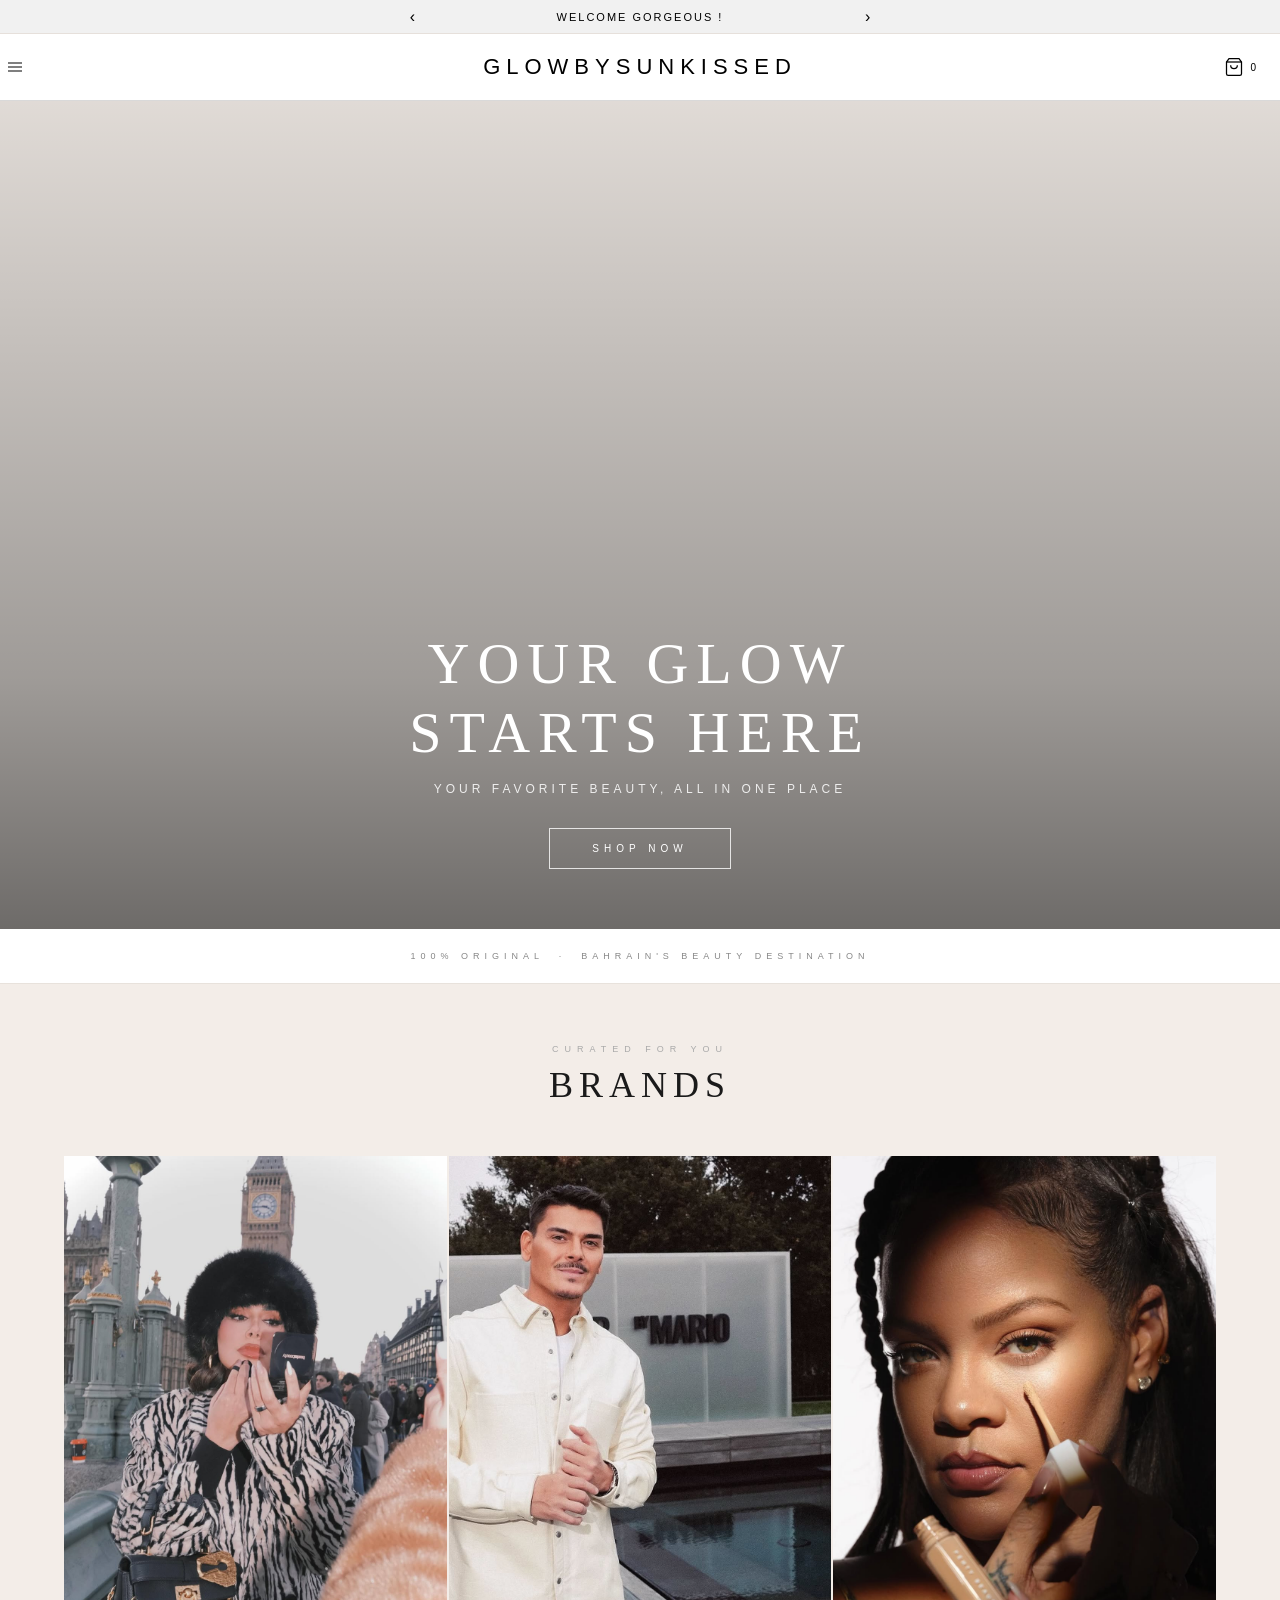
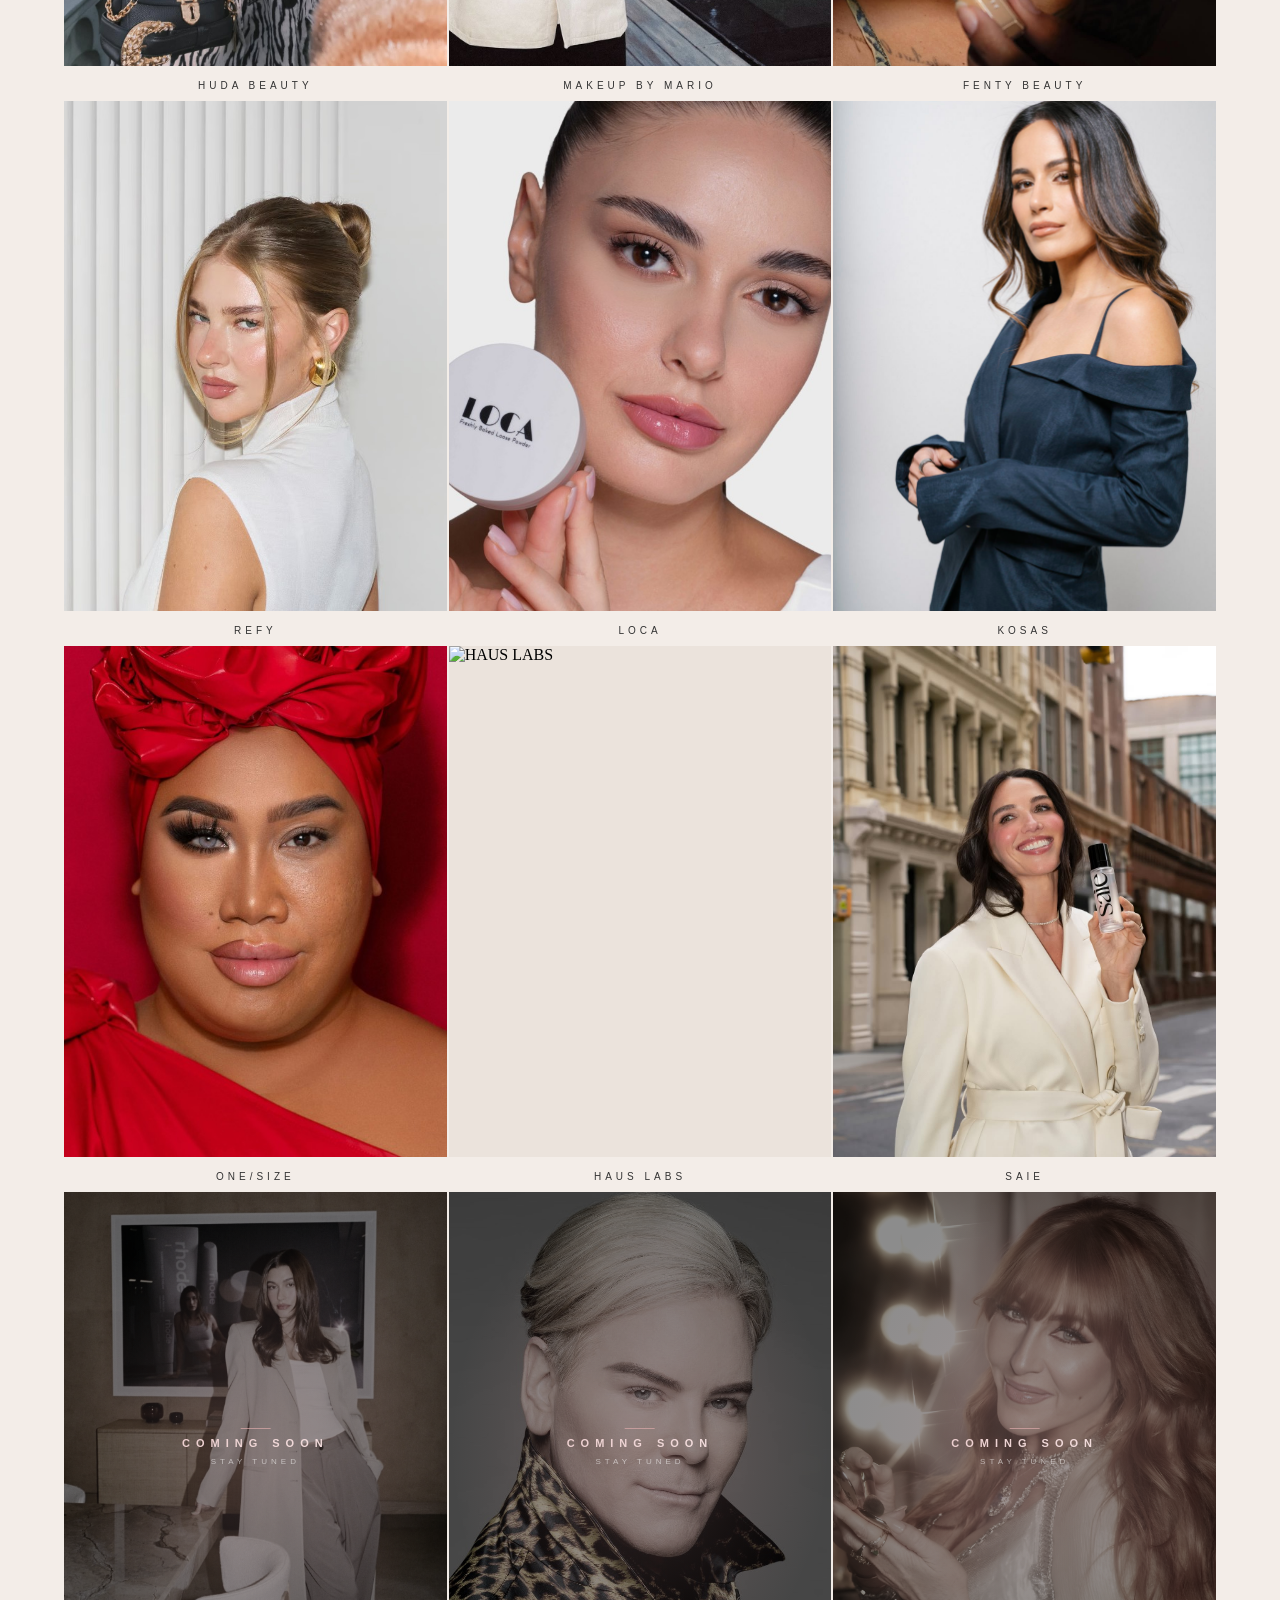
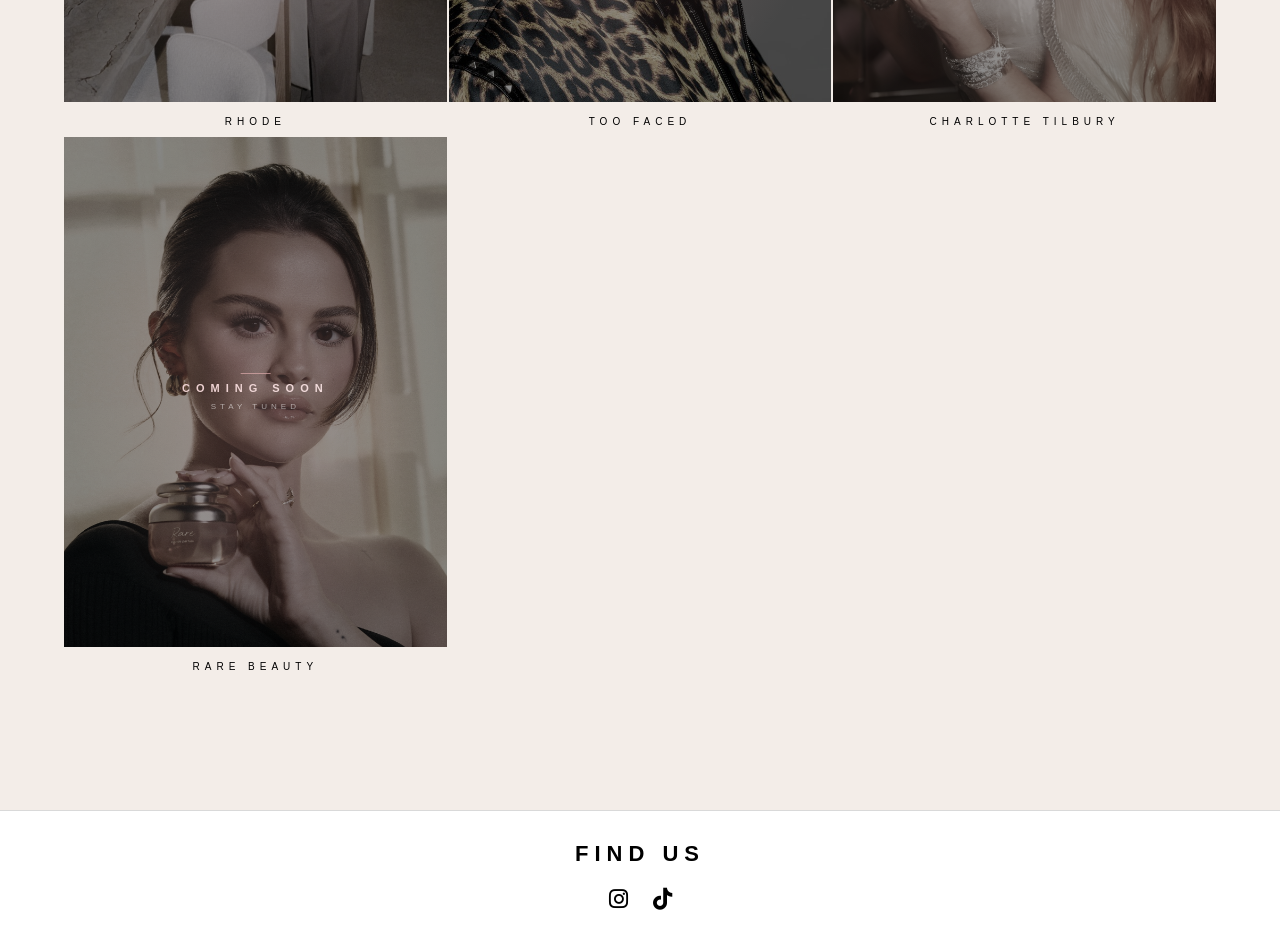
==== commit a404af44: "Add files via upload" ====
--- a/index.html
+++ b/index.html
@@ -789,6 +789,20 @@
         </div>
         <p class="brand-name">CHARLOTTE TILBURY</p>
       </a>
+            <a href="#" class="brand-card coming-soon-card">
+        <div class="brand-img-wrap">
+          <img src="titleRarebeauty.jpg" alt="CHARLOTTE TILBURY">
+          <div class="brand-overlay">
+            <span class="brand-explore">EXPLORE →</span>
+          </div>
+          <div class="coming-soon-badge">
+            <span class="badge-line"></span>
+            <span class="badge-soon">COMING SOON</span>
+            <span class="badge-sub">STAY TUNED</span>
+          </div>
+        </div>
+        <p class="brand-name">RARE BEAUTY</p>
+      </a>
   </div>
 </section>
 
